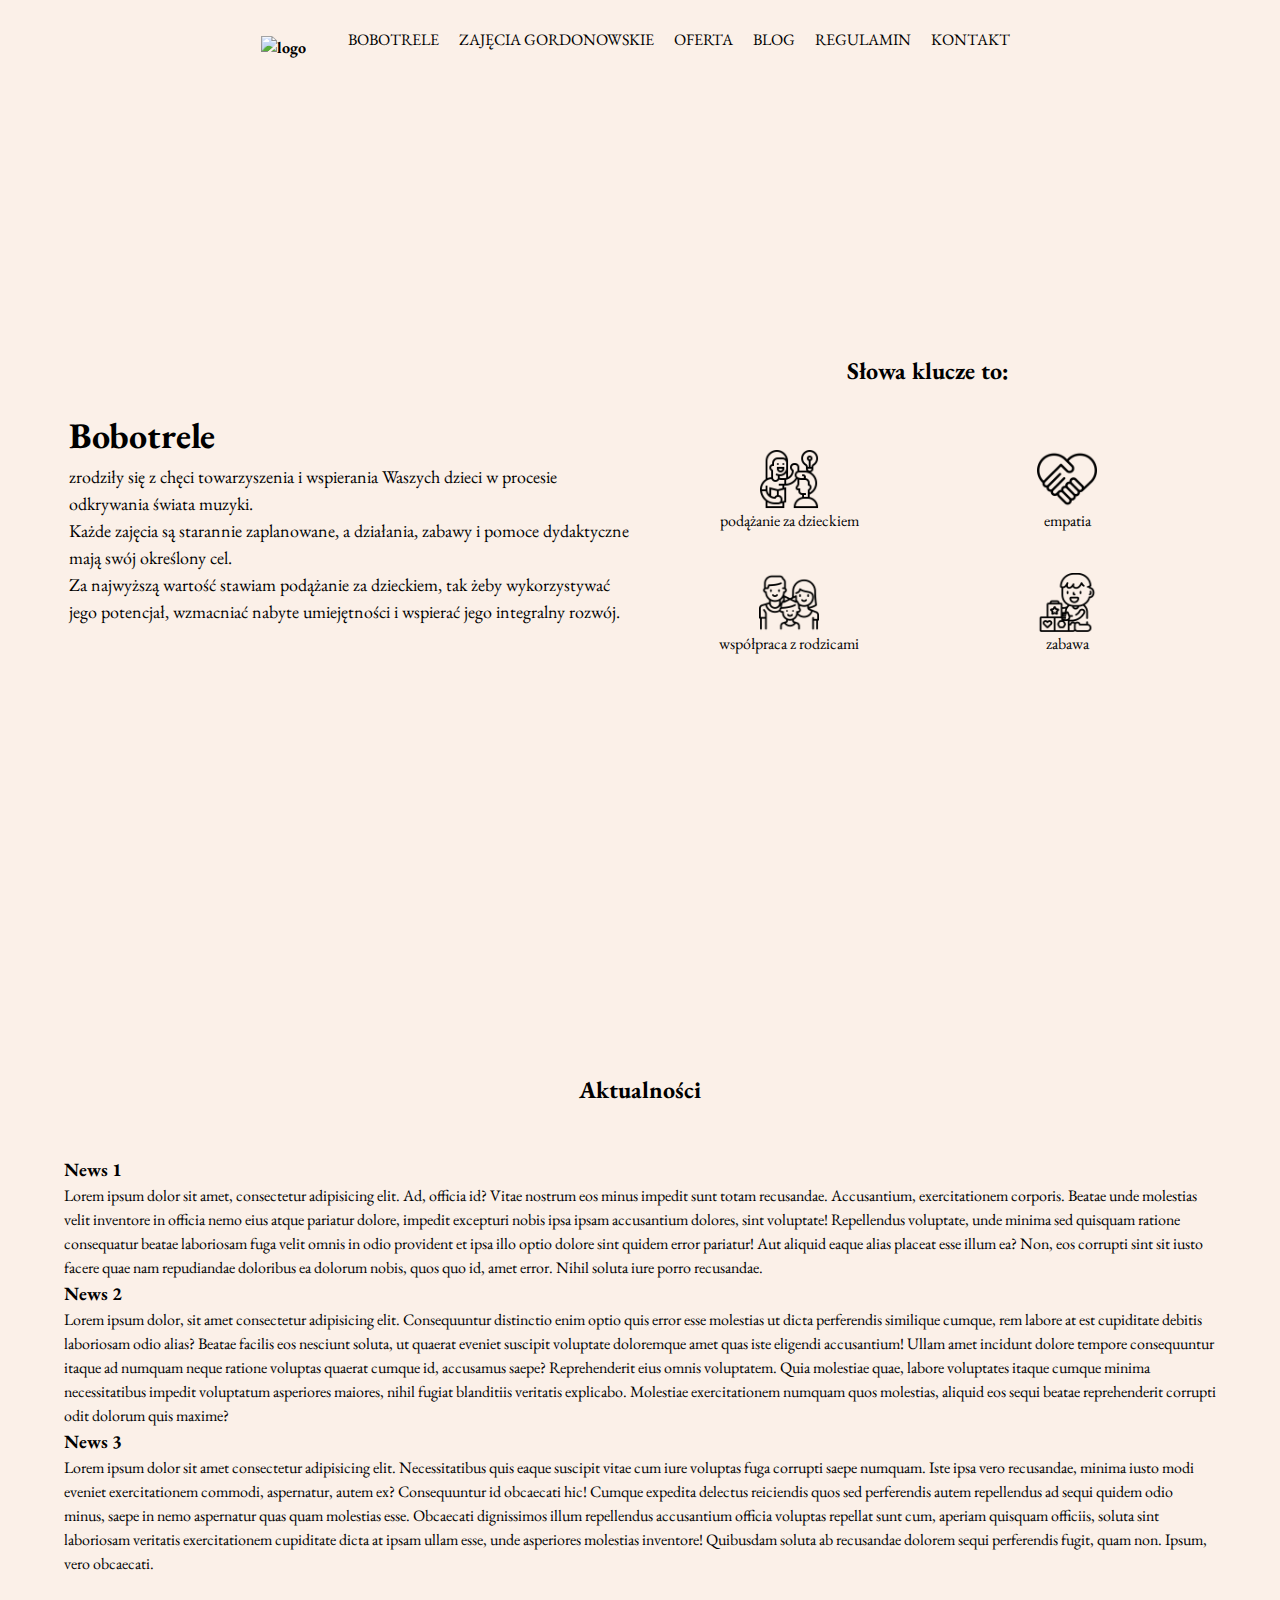
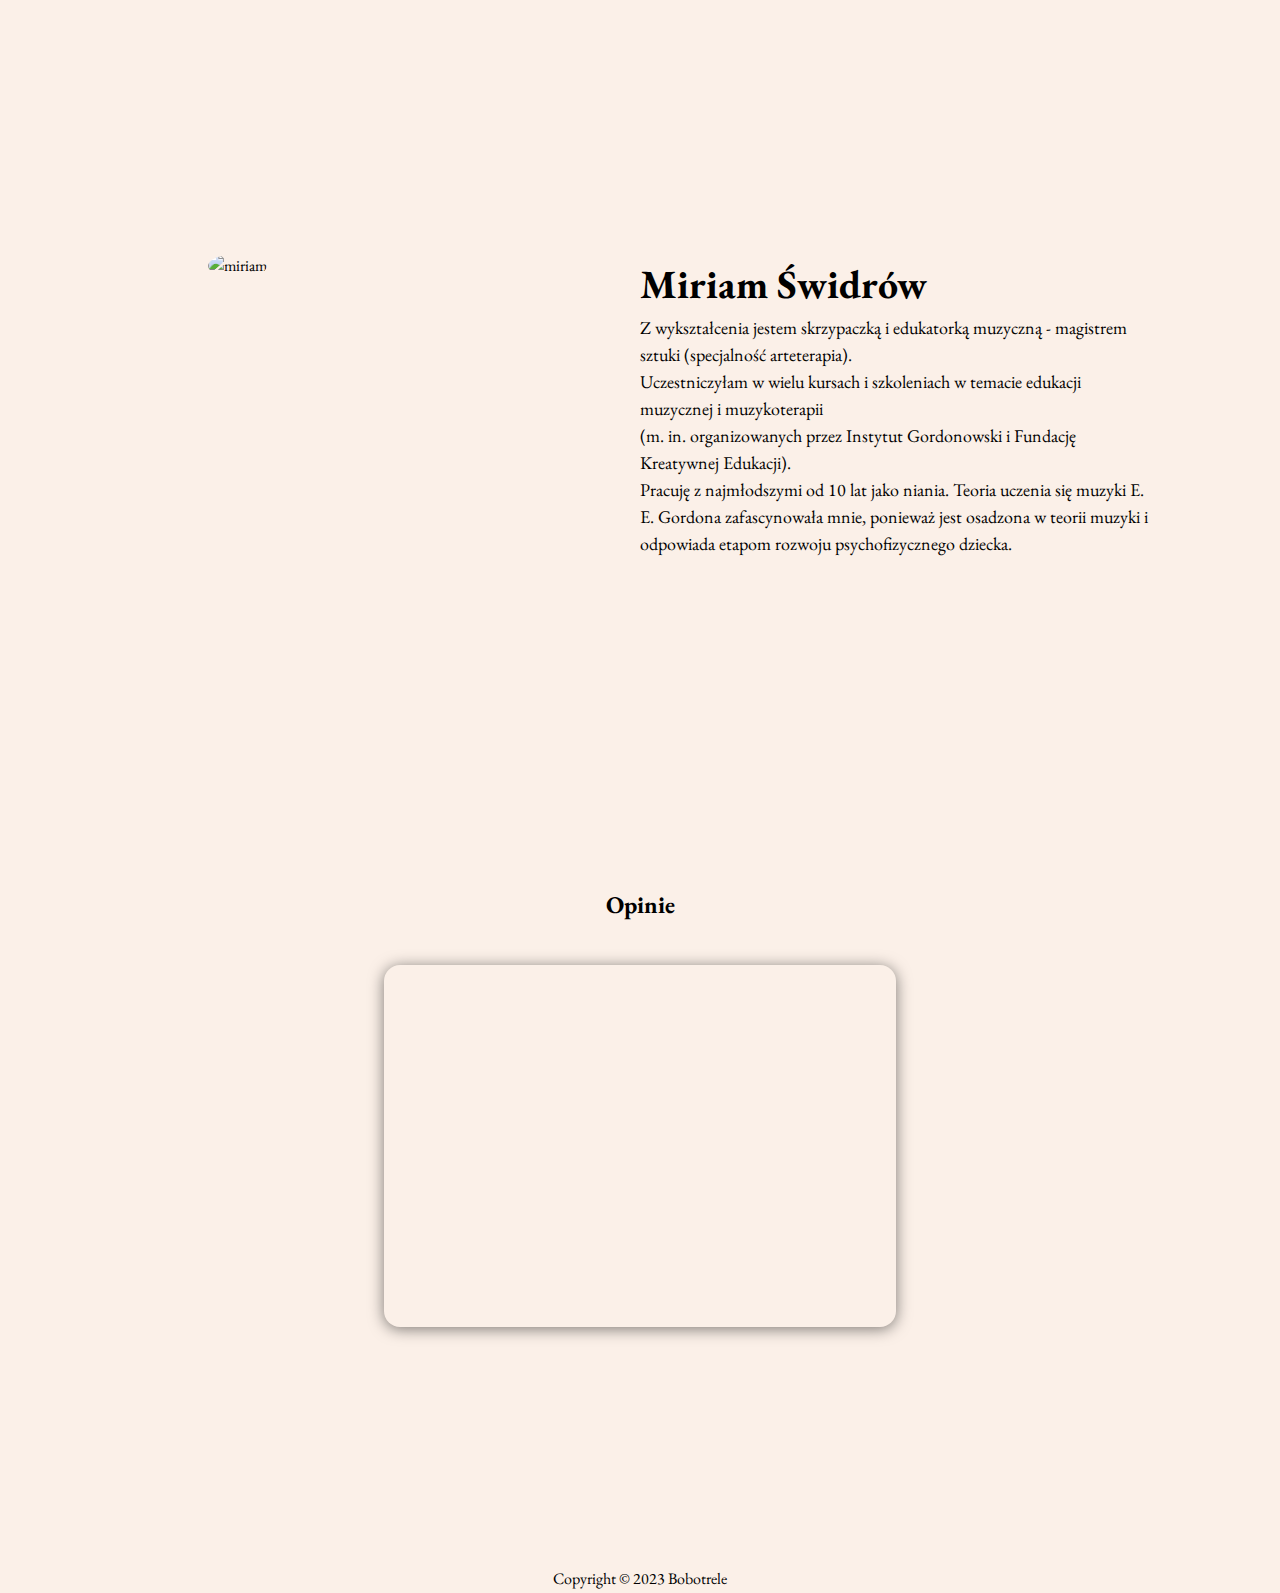
==== index.html @ ce4f6faa "delete logo, add logo in nav" ====
<!DOCTYPE html>
<html lang="pl">
  <head>
    <meta charset="UTF-8" />
    <meta http-equiv="X-UA-Compatible" content="IE=edge" />
    <meta name="viewport" content="width=device-width, initial-scale=1.0" />
    <title>Bobotrele</title>
    <link rel="stylesheet" href="./src/styles/style.css" />
    <link
      rel="shortcut icon"
      href="./src/images/logo-insta.png"
      type="image/x-icon"
    />

    <script src="https://kit.fontawesome.com/e049507d17.js" crossorigin="anonymous"></script>
  </head>
  <body>
    </div>
    <!-- header and nav -->
    <section class="header" id="header">
      <nav>
        <div class="nav-container">
          <div class="logo">
            <img src="./src/images/Zasób-3-1svg.svg" alt="logo">
          </div>
          <div class="nav-toggle">
            <button id="menu-toggle">
              <img src="./src/images/list.svg" />
            </button>
            <button id="menu-close"><img src="./src/images/x-lg.svg" /></button>
          </div>
          <ul class="nav-menu">
            <li><button id="bobotrele-btn">Bobotrele</button></li>
            <li><button id="lesson-btn">Zajęcia Gordonowskie</button></li>
            <li><button id="offer-btn">Oferta</button></li>
            <li><button id="blog-btn">Blog</button></li>
            <li><button id="regulation-btn"><a href="./src/Bobotrele-Regulamin.pdf" target="_blank">Regulamin</a></button></li>
            <li><button id="contact-btn">Kontakt</button></li>
          </ul>
        </div>
      </nav>
    </section>


      <!-- Main & text -->
      <section class="main-container" id="main"> 
        <div class="text-container">
          <h1>Bobotrele</h1>
          <p>
            zrodziły się z chęci towarzyszenia i wspierania
            Waszych dzieci w procesie odkrywania świata muzyki.
          </p>
          <p>
            Każde zajęcia są starannie zaplanowane, a działania, zabawy i pomoce
            dydaktyczne mają swój określony cel.
          </p>
          <p>
            Za najwyższą wartość stawiam podążanie za dzieckiem, tak żeby
            wykorzystywać jego potencjał, wzmacniać nabyte umiejętności i wspierać
            jego integralny rozwój.
          </p>
        </div>
        <div class="key-container">
          <h2>Słowa klucze to:</h2>
          
          <div class="key-wrapper">
            <div class="wrap-1">
              <img src="./src/icons/sharing.png" alt="">
              <span>
                podążanie za dzieckiem
              </span>
            </div>
            <div class="wrap-2">
              <img src="./src/icons/helping.png" alt="">
              <span>
                empatia
              </span>
            </div>
            <div class="wrap-3">
              <img src="./src/icons/family.png" alt="">
              <span>
                współpraca z rodzicami
              </span>
            </div>
            <div class="wrap-4">
              <img src="./src/icons/playtime.png" alt="">
              <span>
                zabawa
              </span>
            </div>
          </div>
          
        </div>
      </section>
      <!-- News -->
      <section class="news" id="news">
        <h2>Aktualności</h2>
        <div class="news-container">
          <div class="news-1">
            <h3>News 1</h3>
            <p>Lorem ipsum dolor sit amet, consectetur adipisicing elit. Ad, officia id? Vitae nostrum eos minus impedit sunt totam recusandae. Accusantium, exercitationem corporis. Beatae unde molestias velit inventore in officia nemo eius atque pariatur dolore, impedit excepturi nobis ipsa ipsam accusantium dolores, sint voluptate! Repellendus voluptate, unde minima sed quisquam ratione consequatur beatae laboriosam fuga velit omnis in odio provident et ipsa illo optio dolore sint quidem error pariatur! Aut aliquid eaque alias placeat esse illum ea? Non, eos corrupti sint sit iusto facere quae nam repudiandae doloribus ea dolorum nobis, quos quo id, amet error. Nihil soluta iure porro recusandae.</p>
          </div>
          <div class="news-2">
            <h3>News 2</h3>
            <p>Lorem ipsum dolor, sit amet consectetur adipisicing elit. Consequuntur distinctio enim optio quis error esse molestias ut dicta perferendis similique cumque, rem labore at est cupiditate debitis laboriosam odio alias? Beatae facilis eos nesciunt soluta, ut quaerat eveniet suscipit voluptate doloremque amet quas iste eligendi accusantium! Ullam amet incidunt dolore tempore consequuntur itaque ad numquam neque ratione voluptas quaerat cumque id, accusamus saepe? Reprehenderit eius omnis voluptatem. Quia molestiae quae, labore voluptates itaque cumque minima necessitatibus impedit voluptatum asperiores maiores, nihil fugiat blanditiis veritatis explicabo. Molestiae exercitationem numquam quos molestias, aliquid eos sequi beatae reprehenderit corrupti odit dolorum quis maxime?</p>
          </div>
          <div class="news-3">
            <h3>News 3</h3>
            <p>Lorem ipsum dolor sit amet consectetur adipisicing elit. Necessitatibus quis eaque suscipit vitae cum iure voluptas fuga corrupti saepe numquam. Iste ipsa vero recusandae, minima iusto modi eveniet exercitationem commodi, aspernatur, autem ex? Consequuntur id obcaecati hic! Cumque expedita delectus reiciendis quos sed perferendis autem repellendus ad sequi quidem odio minus, saepe in nemo aspernatur quas quam molestias esse. Obcaecati dignissimos illum repellendus accusantium officia voluptas repellat sunt cum, aperiam quisquam officiis, soluta sint laboriosam veritatis exercitationem cupiditate dicta at ipsam ullam esse, unde asperiores molestias inventore! Quibusdam soluta ab recusandae dolorem sequi perferendis fugit, quam non. Ipsum, vero obcaecati.</p>
          </div>
        </div>
      </section>
      <!-- About -->
      <section class="about" id="about">
        <div class="photo">
          <img src="./src/images/miriam.png" alt="miriam">
        </div>
        <div class="about-container">
          
          <h2>Miriam Świdrów</h2>
          <p>Z wykształcenia jestem skrzypaczką i edukatorką muzyczną - magistrem sztuki (specjalność arteterapia). </p>
          <p>Uczestniczyłam w wielu kursach i szkoleniach w temacie edukacji muzycznej i muzykoterapii <br>(m. in. organizowanych przez Instytut Gordonowski i Fundację Kreatywnej Edukacji). </p>
          <p>Pracuję z najmłodszymi od 10 lat jako niania. Teoria uczenia się muzyki E. E. Gordona zafascynowała mnie, ponieważ jest osadzona w teorii muzyki i odpowiada etapom rozwoju psychofizycznego dziecka.</p>
        </div>
      </section>
      
      
      <!-- Opinions -->
      <section class="opinions" id="opinions">
        <h2>Opinie</h2>
      <div class="card-container" id="opinions-slider">
        <div class="slider">
          <img src="./src/opinions/Yellow and Black Colour Hand Written Quote Facebook Post/1.png" alt="">
          <img src="./src/opinions/Yellow and Black Colour Hand Written Quote Facebook Post/2.png" alt="">
          <img src="./src/opinions/Yellow and Black Colour Hand Written Quote Facebook Post/3.png" alt="">
          <img src="./src/opinions/Yellow and Black Colour Hand Written Quote Facebook Post/4.png" alt="">
        </div>
      </div>
    </section>
    
    
    
    <!-- Social media -->
    <section class="social-media" id="social">
      <div class="media-container">
        <a href="https://www.facebook.com/profile.php?id=100074597705457" class="fa-brands fa-facebook" target="_blank"></a>
        <a href="https://www.instagram.com/bobotrele/" class="fa-brands fa-instagram" target="_blank"></a>
        <a href="https://open.spotify.com/user/31nitg45m63gkrymou5wraxvwdjq"class="fa-brands fa-spotify" target="_blank"></a>
      </div>
    </section>
    
    

   

    <!-- Lessons -->
    
    <section class="lessons" id="lesson">
      <div class="gordon">
        <div class="gordon-img">
          <img src="./src/images/gordon-img.jpeg" alt="gordon-img">
        </div>
        <div class="gordon-text">
          <h2>Zajęcia Gordonowskie</h2>
          <br>
          <p>Głównym celem zajęć umuzykalniających gordonowskich jest rozwój muzyczny dzieci. Zajęcia prowadzę według teorii uczenia się muzyki E. E. Gordona. 
          </p>
          <p>
          Na gordonkach używamy tylko jednego instrumentu - naszego ciała. 
          Śpiewamy piosenki w różnych skalach muzycznych i rytmizujemy w różnych metrach rytmicznych. Głównym celem zajęć jest zanurzenie dziecka w różnorodnej muzyce. Praca na gordonkach nie jest nastawiona na efekt, ale na proces.
        </p> 
          <p>    
          Co ważne: nie używamy żadnych instrumentów ani nagrań. 
          </p>
          <p>  
          Dzięki temu zajęcia są przyjazne również dla dzieci wrażliwszych sensorycznie.</p>
          
        </div>
      </div>
    </section>

    <!-- Blog -->
    <section class="blog" id="blog">
      <div class="blog-text">
        <h2>Blog</h2>
      </div>
    </section>
    
    <!-- Offer -->
    <section class="offer" id="offer">
      <div class="offer-wrap">

        <div class="offer-text">
          <h2>Oferta</h2>
        </div>  
        
        <div class="offer-lists">
          <div class="offer-card offer-1">
            <img src="./src/images/offer-1.jpeg" alt="offer-1">
            <div class="card">
              <p>Zajęcia Gordonowskie</p>
            </div>
            </div>
          <div class="offer-card offer-2 flip-card">
            <div class="flip-card-inner">
              <div class="flip-card-front">
                <img src="./src/images/offer-2.jpeg" alt="offer-2">
                <div class="card">
                  <p>Muzykoterapia</p>
                </div>
              </div>
              <div class="flip-card-back">
                <p>Muzykoterapia to zajęcia muzyczne, których celem jest regulacja emocji uczestników. Na zajęciach celem nie jest nauczenie się konkretnych piosenek czy umiejętności gry na instrumencie, ale poznanie własnych emocji, wzrost świadomości ciała oraz zbudowanie wiary w swoje umiejętności. To wszystko w formie zabaw muzycznych.</p>
              </div>
            </div>
          </div>
           <div class="offer-card offer-3">
            <img src="./src/images/offer-6.jpeg" alt="offer-3">
            <div class="card">
              <p>Mamo, daj sobie relaks!</p>
            </div>
          </div>
          <div class="offer-card offer-4">
            <img src="./src/images/offer-4.jpeg" alt="offer-4">
            <div class="card">
              <p>Sensosztuka</p>
            </div>
          </div>
          <div class="offer-card offer-5">
            <img src="./src/images/offer-5.jpeg" alt="offer-5">
            <div class="card">
              <p>Urodzinowe warsztaty artystyczne dla najnajów</p>
            </div>
          </div>
          <div class="offer-card offer-6">
            <img src="./src/images/offer-7.jpeg" alt="offer-6">
            <div class="card">
              <p>Zajęcia gordonowskie w Twoim żłobku/przedszkolu</p>
            </div>
          </div> 
        </div>
      </div>
    </section>
   
    <!-- Contact -->
    <section class="contact" id="contact">
      <div class="contact-img">
        <img src="./src/images/contact-img.jpeg" alt="contact-img">
      </div>
      <div class="contact-text">
        <h2>BOBOTRELE</h2>
        <h3>Miriam Świdrów </h3>
        <p><a href="mailto:bobotrele@gmail.com">bobotrele@gmail.com</a></p>
        <p>tel: +48 883 568 190</p>
        <p>NIP: 852-269-18-00</p>
        <div class="social-contact">
          <a href="https://www.facebook.com/profile.php?id=100074597705457" class="fa-brands fa-facebook" target="_blank"></a>
          <a href="https://www.instagram.com/bobotrele/" class="fa-brands fa-instagram" target="_blank"></a>
          <a href="https://open.spotify.com/user/31nitg45m63gkrymou5wraxvwdjq"class="fa-brands fa-spotify" target="_blank"></a>
        </div>
        </div>
    </section>
    



    <!-- Footer -->
      <footer class="footer" id="footer">
        <p>Copyright &copy; 2023 Bobotrele</p>
        <!-- <p>Made by <a href="#">Łukasz Szymański</a></p> -->
      </footer>
      <script src="./src/script/script.js"></script>
    </body>
</html>
---- src/styles/style.css ----
@import url("https://fonts.googleapis.com/css2?family=EB+Garamond&display=swap");
* {
  margin: 0;
  padding: 0;
  box-sizing: border-box;
  line-height: 1.5;
  font-family: "EB Garamond", serif;
}

body {
  display: flex;
  flex-direction: column;
  background-color: rgb(251, 240, 232);
}

/* header */
.header {
  display: flex;
  justify-content: center;
  align-items: center;
}

/* nav menu */
.nav-container {
  height: 5rem;
  display: flex;
  align-items: center;
  padding: 10px;
  font-weight: bold;
}

/* hamburger logo */
.nav-toggle img {
  width: 5rem;
}

/* logo in nav */
.logo img {
  width: 5rem;
  margin: 1rem 2rem 0 0;
}

.nav-menu {
  list-style: none;
  display: flex;
  margin: 0;
  padding: 0;
}

.nav-menu button {
  font-size: 16px;
  background-color: rgba(0, 0, 0, 0);
  cursor: pointer;
  border: none;
  text-decoration: none;
  color: black;
  text-transform: uppercase;
}

.nav-menu li {
  margin: 0 10px;
}

#regulation-btn a {
  text-decoration: none;
  color: black;
}

.nav-toggle button {
  display: none;
  scale: 0.5;
  background-color: transparent;
  border: none;
  cursor: pointer;
}

#menu-close {
  display: none;
  scale: 0.5;
}

/* main */

.main-container {
  width: 90%;
  height: 90vh;
  margin: 2rem auto;
  display: flex;
  justify-content: center;
  align-items: center;
  flex-wrap: wrap;
}
.main-container div {
  flex-basis: calc(50% - 10px);
  margin: 5px;
}

.logo-container img {
  width: 50%;
  border-radius: 15px;
  margin-left: 10rem;
}

.text-container {
  width: 50%;
  font-size: 18px;
  margin: 10px auto;
}

.key-container {
  flex-basis: calc(100% - 10px);
  display: flex;
  align-items: center;
  justify-content: center;
  flex-direction: column;
}

.key-container h2 {
  margin-bottom: 35px;
}

.key-wrapper {
  display: flex;
  flex-wrap: wrap;
  text-align: center;
}
.key-wrapper img {
  width: 25%;
  margin: auto;
}

.key-wrapper div {
  display: flex;
  flex-direction: column;
  padding: 15px;
}

/* News */

.news {
  display: flex;
  justify-content: center;
  align-items: center;
  flex-direction: column;
  width: 90%;
  height: 80vh;
  margin: 10px auto;
}

.news-container {
  margin-top: 5rem;
}

/* About  */

.about {
  display: flex;
  justify-content: center;
  flex-direction: row;
  width: 80%;
  height: 50%;
  margin: 10rem auto;
}

.photo {
  width: 50%;
  height: 50%;
  padding-left: 20rem;
}
.photo img {
  width: 15rem;
  height: 15rem;
  object-fit: cover;
  border-radius: 50%;
}
.about-container {
  width: 50%;
}
.about-container h2 {
  font-size: 40px;
}

.about-container p {
  font-size: 18px;
}

/* Opinions  */

.opinions {
  width: 100vw;
  height: 50vh;
  margin: 10rem auto;
  display: flex;
  flex-direction: column;
  align-items: center;
}
.opinions h2 {
  margin: 10px auto;
}

.card-container img {
  width: 100%;
}

.card-container {
  margin-top: 2rem;
  display: flex;
  align-items: center;
  overflow: hidden;
  border-radius: 1em;
  width: 40%;
  height: 25rem;
  box-shadow: 0px 2px 15px 0px rgba(0, 0, 0, 0.5);
}

.slider {
  display: flex;
  transition: transform 1000ms ease-in-out;
}

/* Social media */

.social-media {
  display: flex;
  align-items: center;
  justify-content: center;
  width: 80%;
  height: 100%;
  margin: 10px auto;
}

.media-container a {
  font-size: 40px;
  text-decoration: none;
  margin: 0px 15px 15px 15px;
}

.fa-facebook {
  color: #1877f2;
}

.fa-instagram {
  color: #c32aa3;
}

.fa-spotify {
  filter: invert(1);
}

/* footer */

footer {
  display: flex;
  justify-content: center;
  align-items: center;
  margin-bottom: 2px;
}

/* Nav link */
/* lessons */
.lessons {
  width: 90%;
  min-height: 80vh;
  margin: 10px auto;
  margin-bottom: 5rem;
}

.gordon {
  display: flex;
  flex-direction: row;
  justify-content: center;
  align-items: center;
  justify-content: space-between;
}

.gordon-img img {
  width: 40%;
  box-shadow: 0px 2px 15px 0px rgba(0, 0, 0, 0.5);
  margin-left: 10rem;
}

.gordon-text {
  width: 100%;
  height: 50%;
  margin-left: -5rem;
}

/* Blog */
.blog {
  width: 90%;
  min-height: 80vh;
  margin: 10px auto;
  margin-bottom: 5rem;
  display: flex;
  justify-content: center;
}
/* Offer */
.offer {
  width: 90%;
  min-height: 80vh;
  margin: 10px auto;
  margin-bottom: 5rem;
  display: flex;
  justify-content: center;
}

.offer-text {
  display: flex;
  justify-content: center;
}
.offer-lists {
  display: flex;
  justify-content: center;
  flex-wrap: wrap;
}

/* Offer cards */
.offer-card img {
  width: 100%;
}

.offer-card {
  width: 250px;
  height: 230px;
  margin: 50px 100px;
  box-shadow: 0 4px 8px 0 rgba(0, 0, 0, 0.2);
  transition: 0.3s;
  text-align: center;
}

.offer-card:hover {
  box-shadow: 0 8px 16px 0 rgba(0, 0, 0, 0.2);
}

.card {
  padding: 2px 16px;
}

/* Flip card experiment */
.flip-card {
  background-color: transparent;
  width: 300px;
  height: 200px;
  box-shadow: 0px 2px 15px 0px rgba(0, 0, 0, 0.5);
  perspective: 1000px;
}

.flip-card-inner {
  position: absolute;
  width: 100%;
  height: 100%;
  text-align: center;
  transition: transform 0.8s;
  transform-style: preserve-3d;
}
.flip-card:hover .flip-card-inner {
  transform: rotateY(180deg);
}

/* Position the front and back side */
.flip-card-front,
.flip-card-back {
  position: absolute;
  width: 100%;
  height: 100%;
  -webkit-backface-visibility: hidden; /* Safari */
  backface-visibility: hidden;
}

/* Style the front side (fallback if image is missing) */

/* Style the back side */
.flip-card-back {
  margin: 10px auto;
  font-size: 13px;
  color: black;
  transform: rotateY(180deg);
}

/* Contact */
.contact {
  display: flex;
  justify-content: center;
  align-items: center;
  width: 90%;
  min-height: 80vh;
  margin: 10px auto;
  margin-bottom: 5rem;
}

.contact-img img {
  width: 40%;
  box-shadow: 0px 2px 15px 0px rgba(0, 0, 0, 0.5);
  margin-left: 25rem;
}

.contact-text {
  margin-bottom: 10rem;
  width: 60%;
  font-size: 20px;
  display: flex;
  flex-direction: column;
}

.social-contact a {
  text-decoration: none;
  font-size: 40px;
  margin: 15px 15px 15px 0px;
}

/* RWD */

@media screen and (max-width: 1440px) {
  .news h2 {
    margin-bottom: -2rem;
  }

  .about img {
    margin-left: -15rem;
  }

  .contact {
    margin-right: 10rem;
  }

  .contact-text {
    margin-top: 2rem;
  }
}

@media screen and (max-width: 1024px) {
  .news h2 {
    margin-bottom: -2rem;
  }

  .about img {
    margin-left: -15rem;
  }

  .contact img {
    margin-left: 15rem;
  }
}

/* Tablet */
@media screen and (max-width: 768px) {
  /* navbar */
  .nav-container {
    min-height: 5rem;
    height: fit-content;
  }

  .nav-toggle {
    position: absolute;
    top: 0;
    right: 0;
  }

  .nav-toggle button {
    display: block;
  }

  .nav-menu {
    display: none;
  }

  .nav-menu.show {
    display: flex;
    flex-direction: column;
    justify-content: space-between;
    align-items: center;
    margin: 10px auto;
  }

  .nav-menu li {
    padding: 0.5rem;
  }

  /* Main */

  .main-container {
    width: 80%;
    height: 80%;
    border-radius: 15px;
    display: flex;
    justify-content: center;
    align-items: center;
    flex-direction: column;
  }

  .text-container {
    font-size: 15px;
    padding: 10px;
  }

  .key-container {
    padding-top: 10rem;
  }
  .logo-container img {
    display: none;
  }

  .text-container {
    width: 100%;
  }

  .text-container span {
    font-weight: bold;
  }

  /* News */

  .news h2 {
    margin-bottom: -2rem;
  }
  /* About */

  .photo {
    display: none;
  }

  .about-container {
    width: auto;
  }
  .about-container h2 {
    font-size: 35px;
  }

  .about-container p {
    font-size: 15px;
  }

  /* opinions */
  .opinions h2,
  .card-container {
    display: none;
  }

  /* lessons */
  .gordon-img {
    display: none;
  }

  .gordon-text {
    width: auto;
    margin: auto;
  }

  /* contact */
  .contact-img {
    display: none;
  }

  .contact-text {
    width: auto;
    margin: auto;
  }
}

/* Mobile L */
@media screen and (max-width: 425px) {
  .news {
    width: auto;
    margin: 20rem auto;
  }
  .news h2 {
    margin-bottom: 2rem;
    padding: 10px;
  }

  .about-container {
    width: auto;
  }
}

/* Mobile M */
@media screen and (max-width: 395px) {
  .news {
    width: auto;
    margin: 20rem auto;
    padding: 5px;
  }
  .news h2 {
    margin-bottom: 2rem;
  }

  .about-container {
    width: auto;
  }
}

/* Mobile S */
@media screen and (max-width: 320px) {
  .nav-menu.show {
    display: flex;
    flex-direction: column;
    justify-content: space-between;
    align-items: center;
    margin: 3rem auto;
  }

  .main-container {
    width: auto;
    height: fit-content;
    margin: auto;
  }
  .news {
    width: auto;
    margin: 20rem auto;
    padding: 5px;
  }

  .news h2 {
    margin-bottom: 2rem;
  }

  .about-container {
    width: auto;
    font-size: 5px;
  }

  .opinions h2,
  .card-container {
    display: none;
  }
}
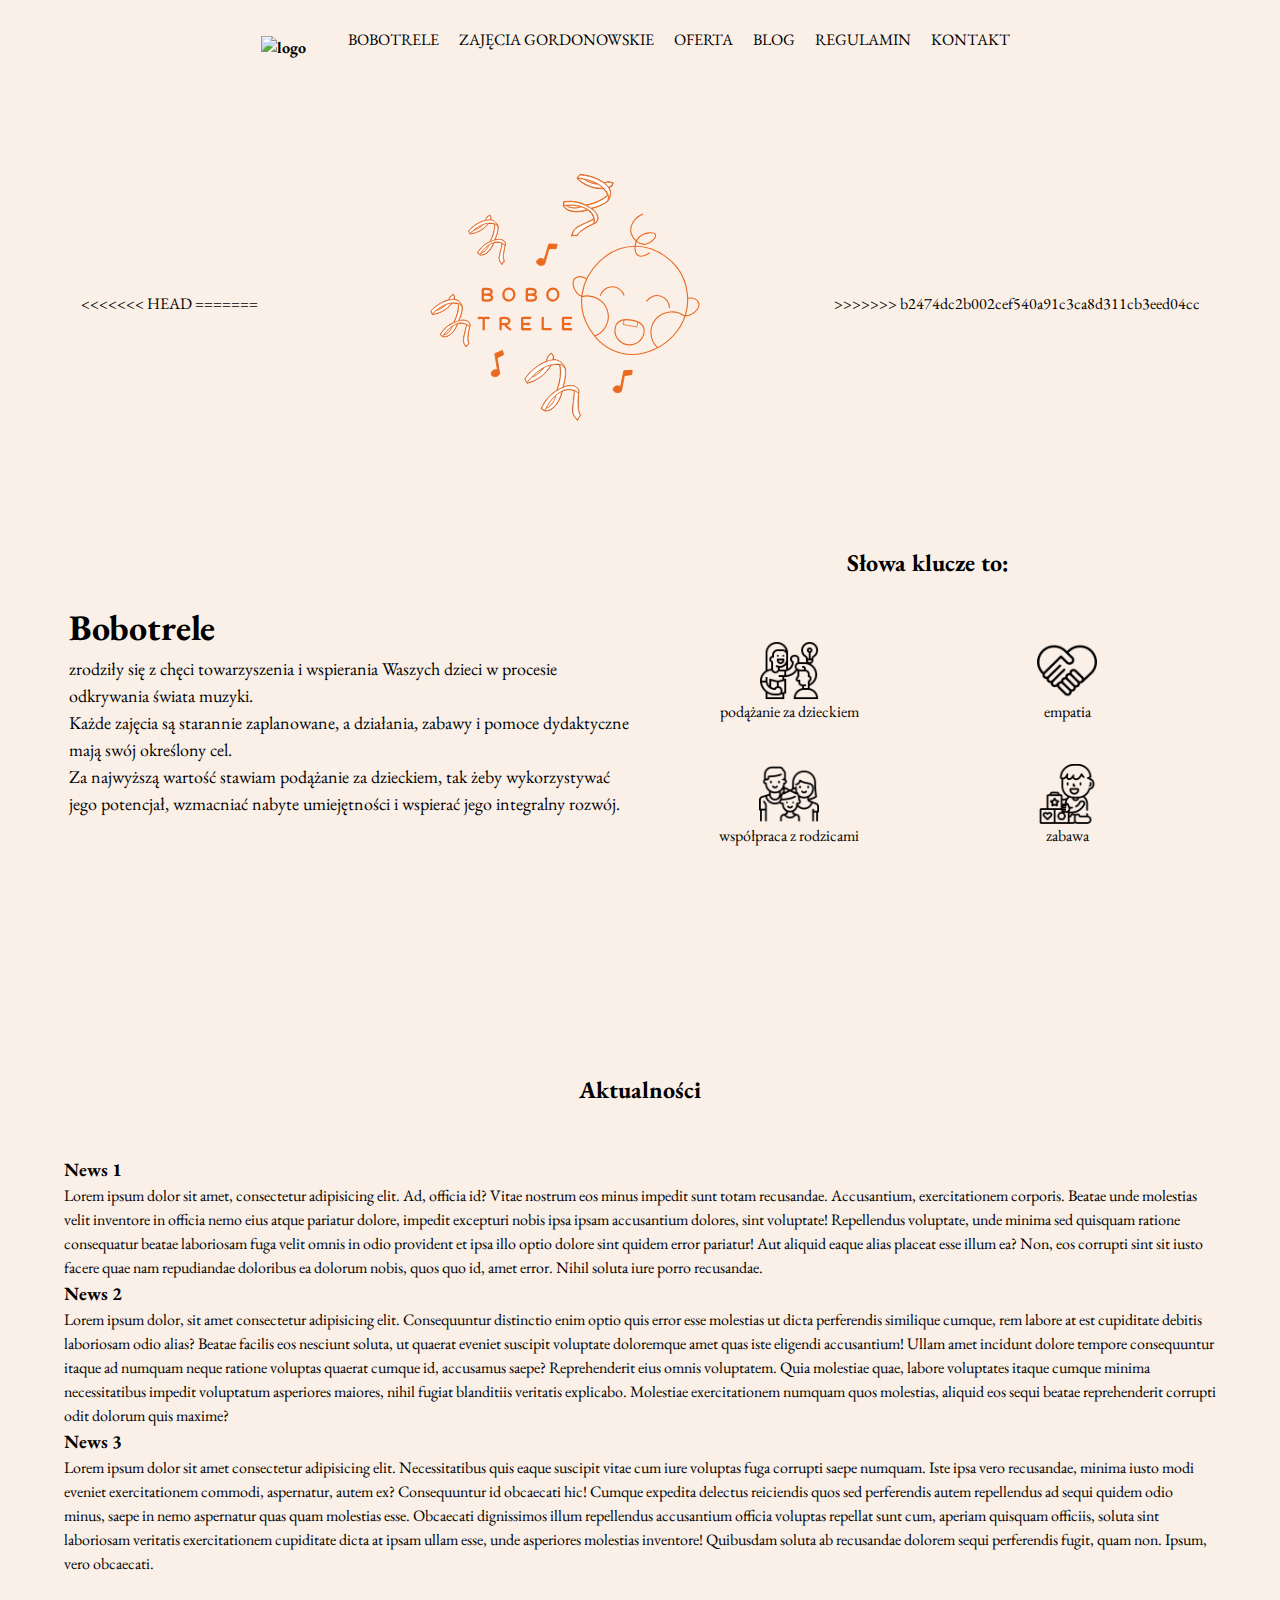
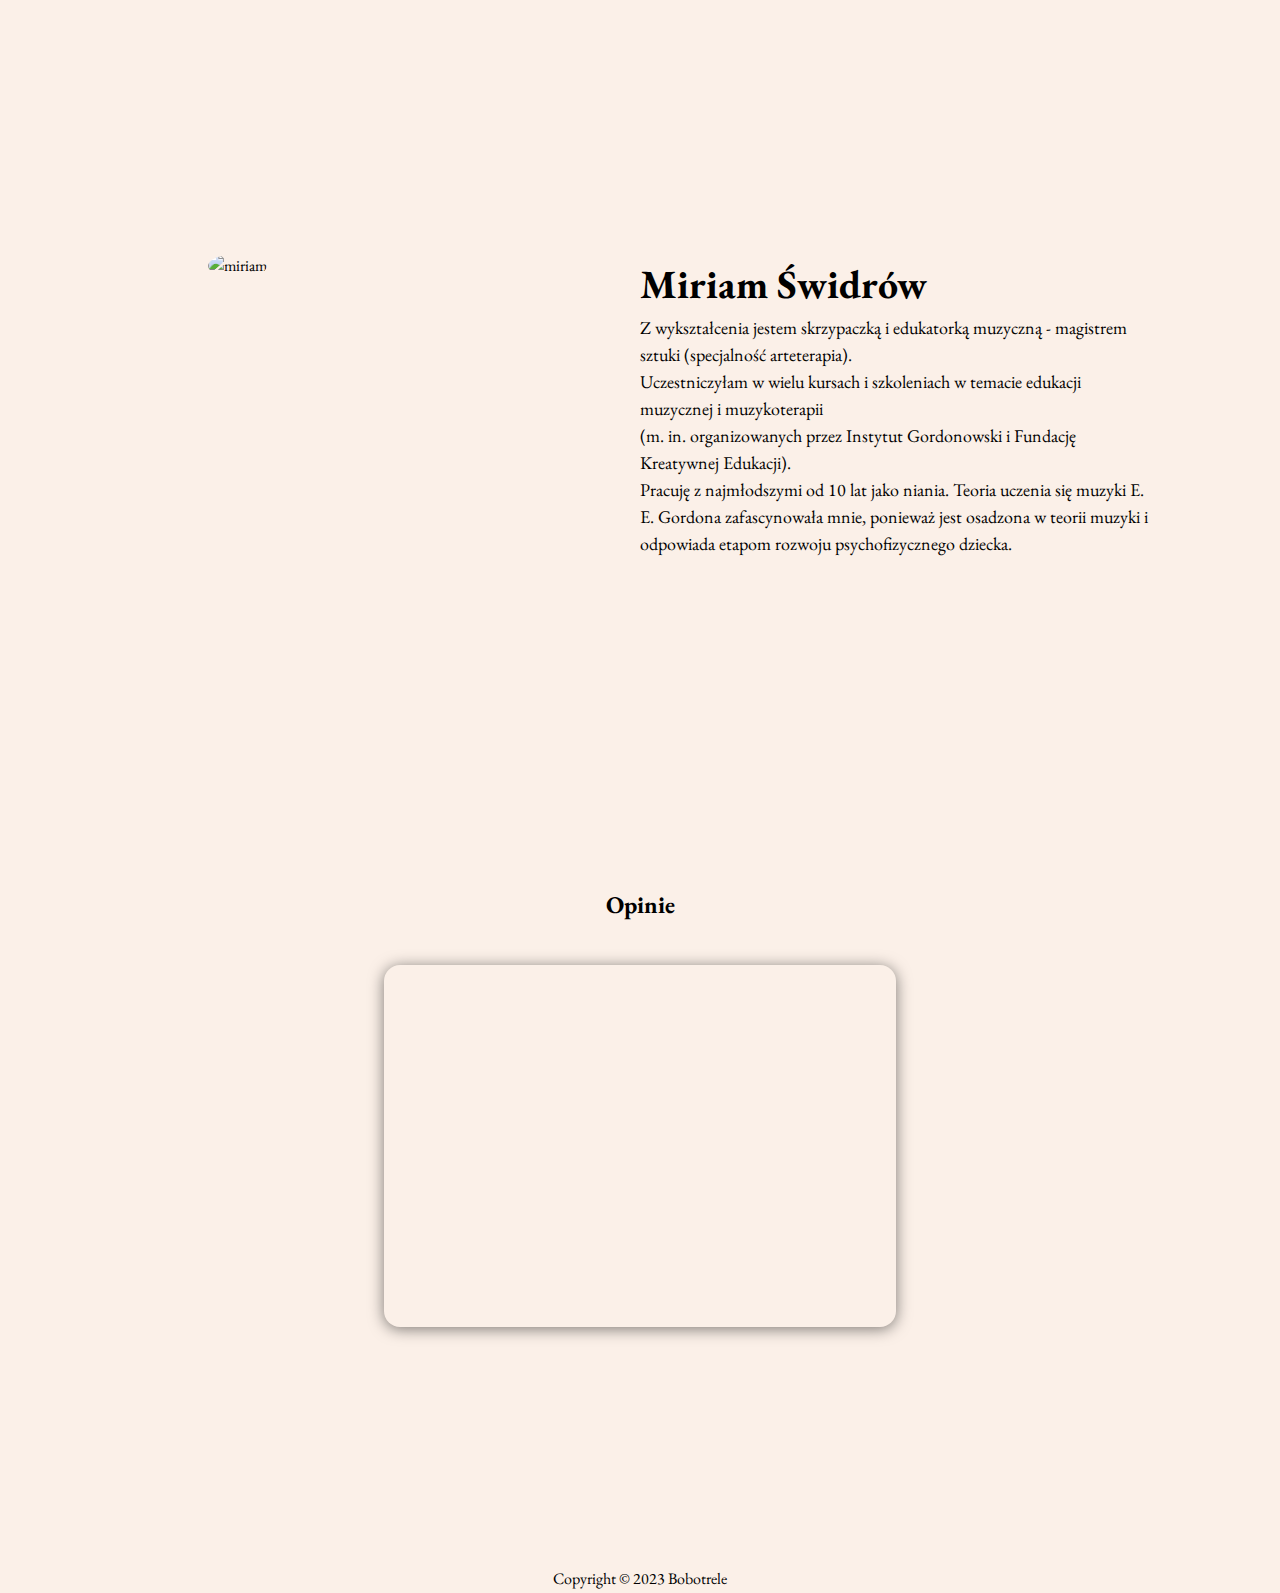
==== commit efd1df16: "fix merge" ====
--- a/index.html
+++ b/index.html
@@ -44,6 +44,12 @@
 
       <!-- Main & text -->
       <section class="main-container" id="main"> 
+<<<<<<< HEAD
+=======
+        <div class="logo-container">
+          <img src="./src/images/logo-bg.svg" alt="logo">
+        </div>
+>>>>>>> b2474dc2b002cef540a91c3ca8d311cb3eed04cc
         <div class="text-container">
           <h1>Bobotrele</h1>
           <p>
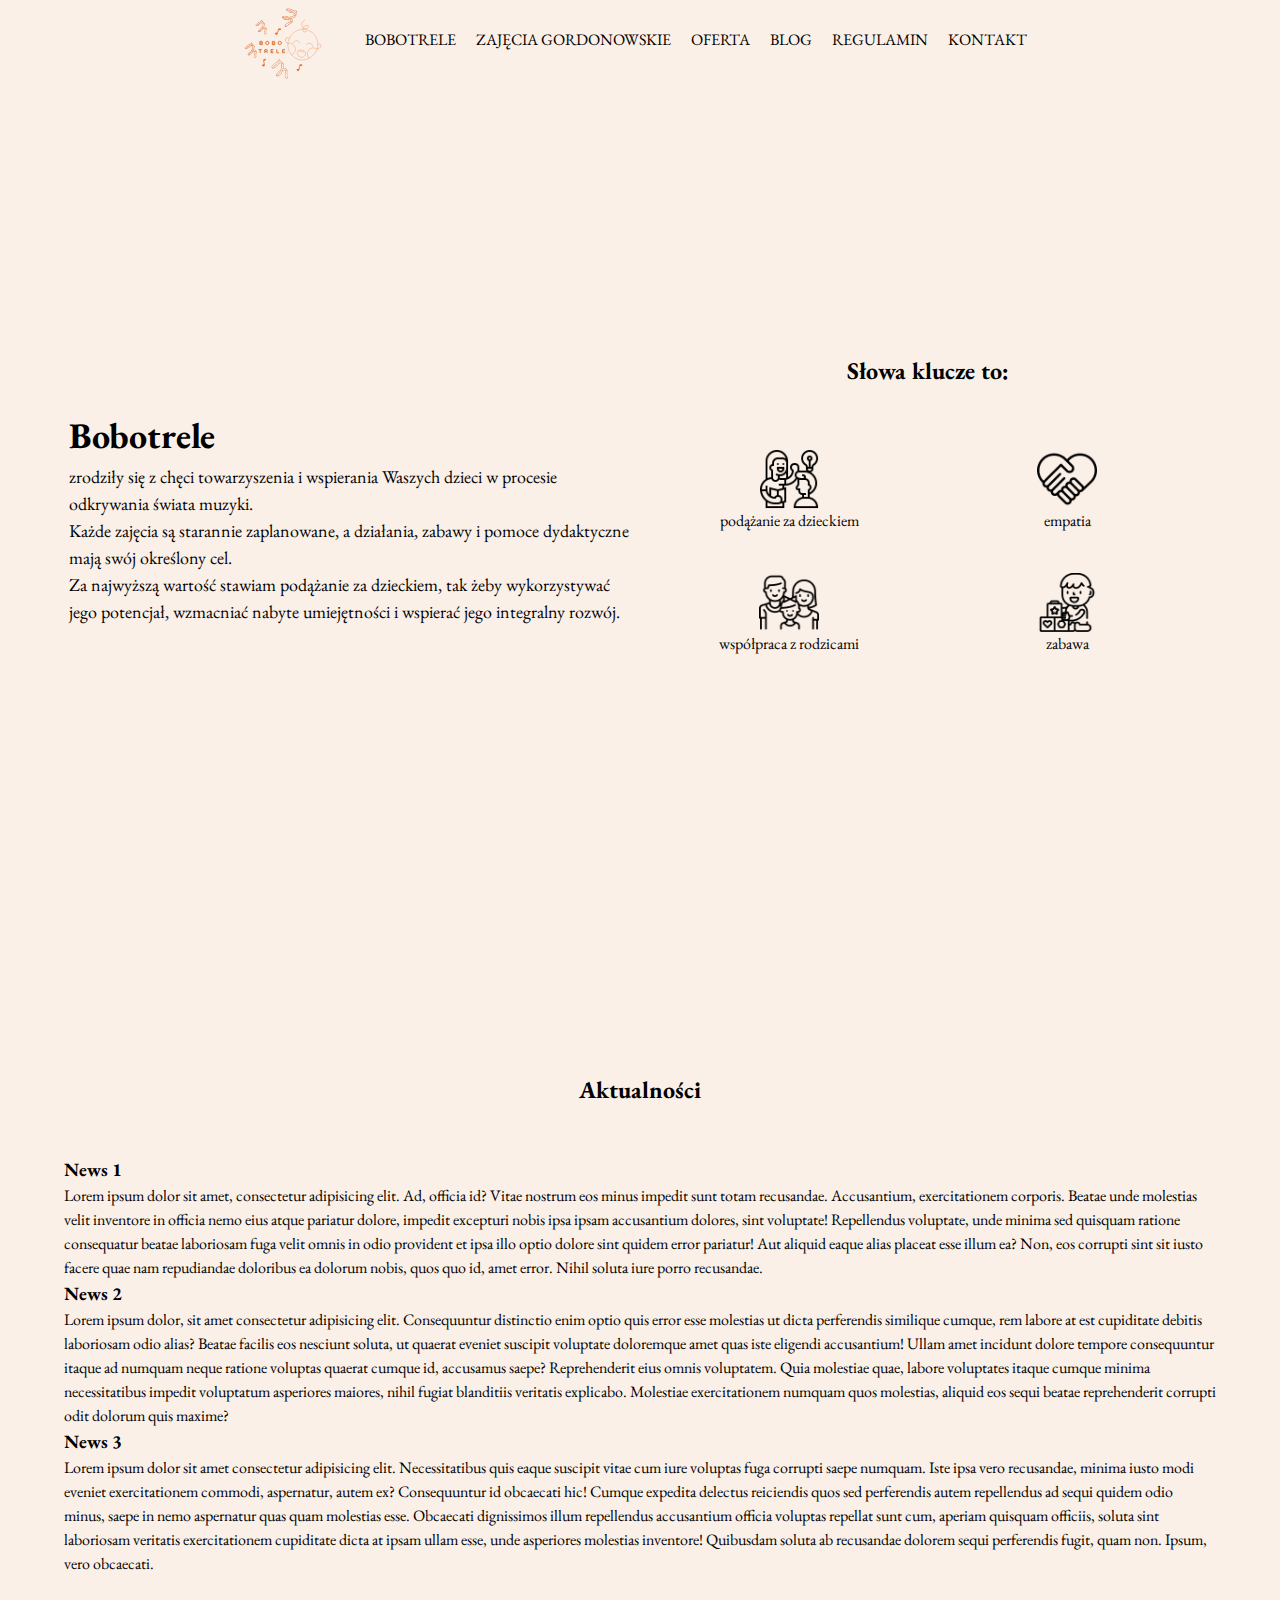
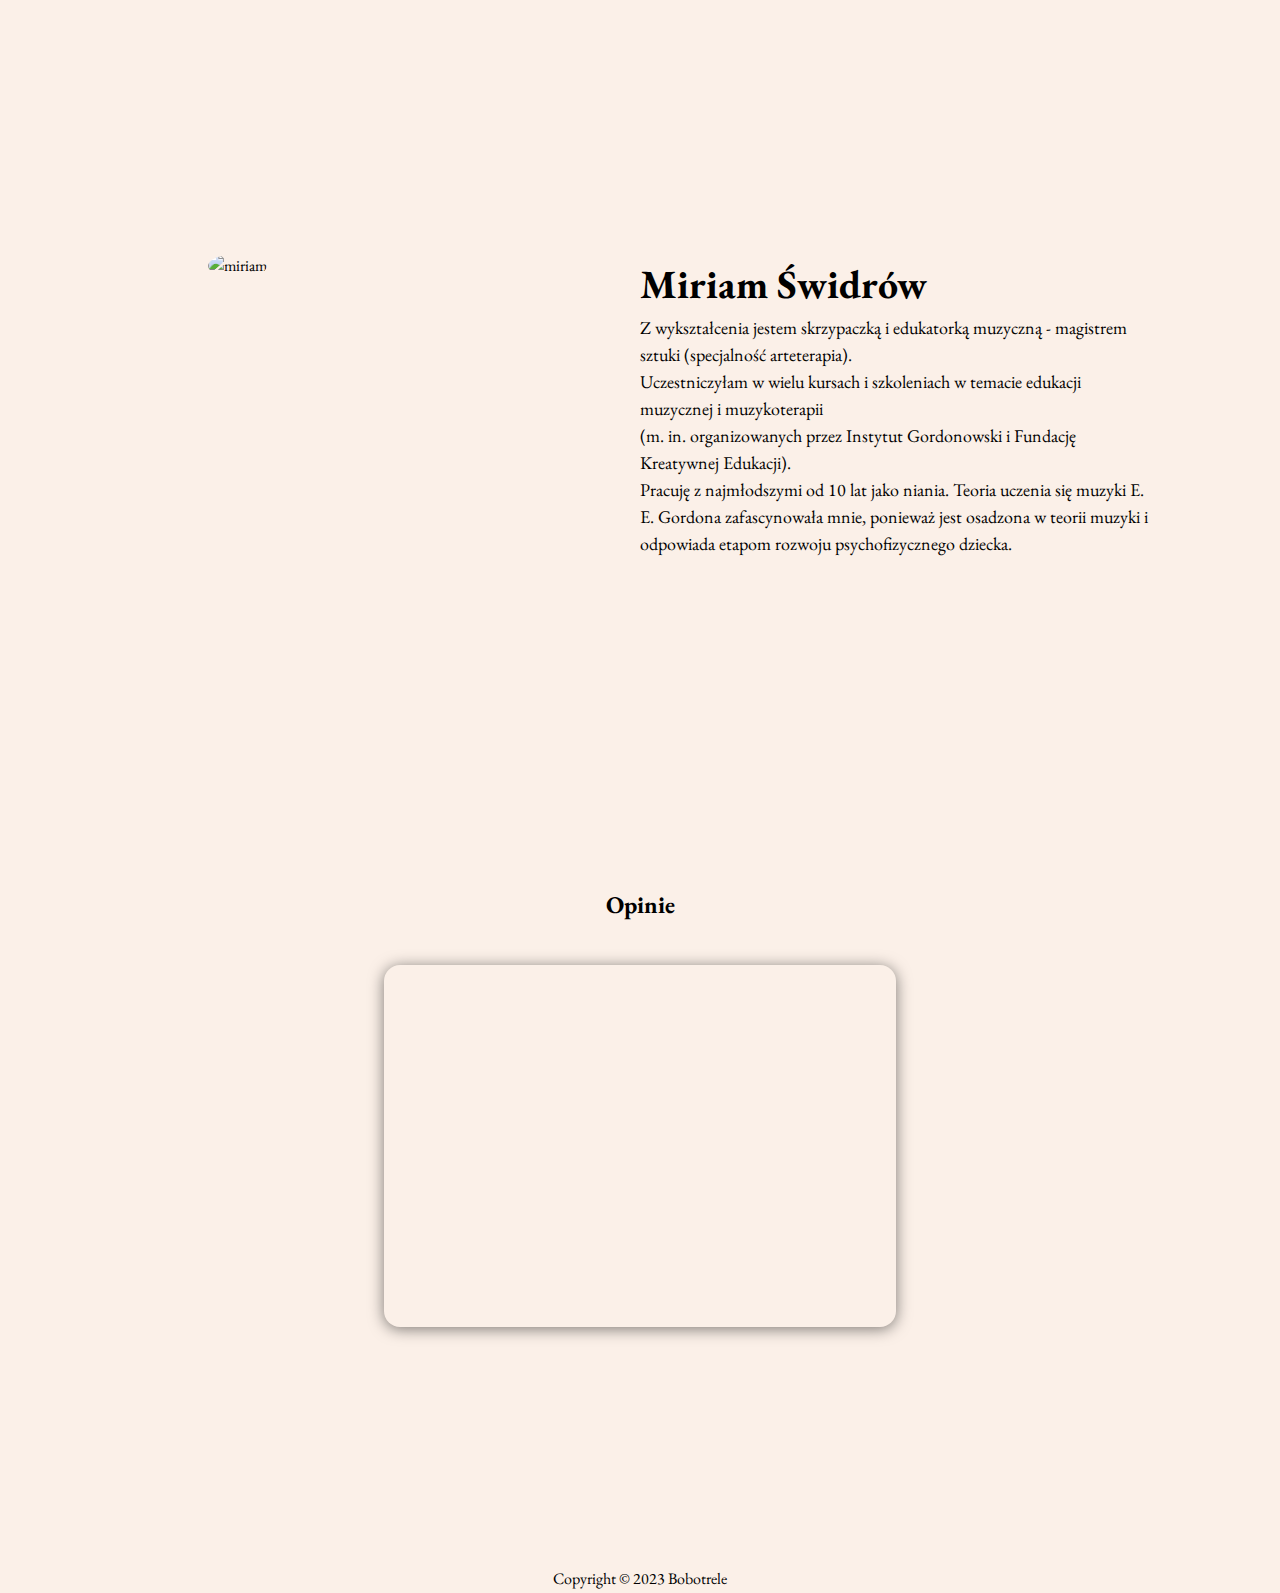
==== commit d9e00da4: "change logo" ====
--- a/index.html
+++ b/index.html
@@ -21,7 +21,7 @@
       <nav>
         <div class="nav-container">
           <div class="logo">
-            <img src="./src/images/Zasób-3-1svg.svg" alt="logo">
+            <img src="./src/images/logo-bg.svg" alt="logo">
           </div>
           <div class="nav-toggle">
             <button id="menu-toggle">
@@ -44,12 +44,6 @@
 
       <!-- Main & text -->
       <section class="main-container" id="main"> 
-<<<<<<< HEAD
-=======
-        <div class="logo-container">
-          <img src="./src/images/logo-bg.svg" alt="logo">
-        </div>
->>>>>>> b2474dc2b002cef540a91c3ca8d311cb3eed04cc
         <div class="text-container">
           <h1>Bobotrele</h1>
           <p>
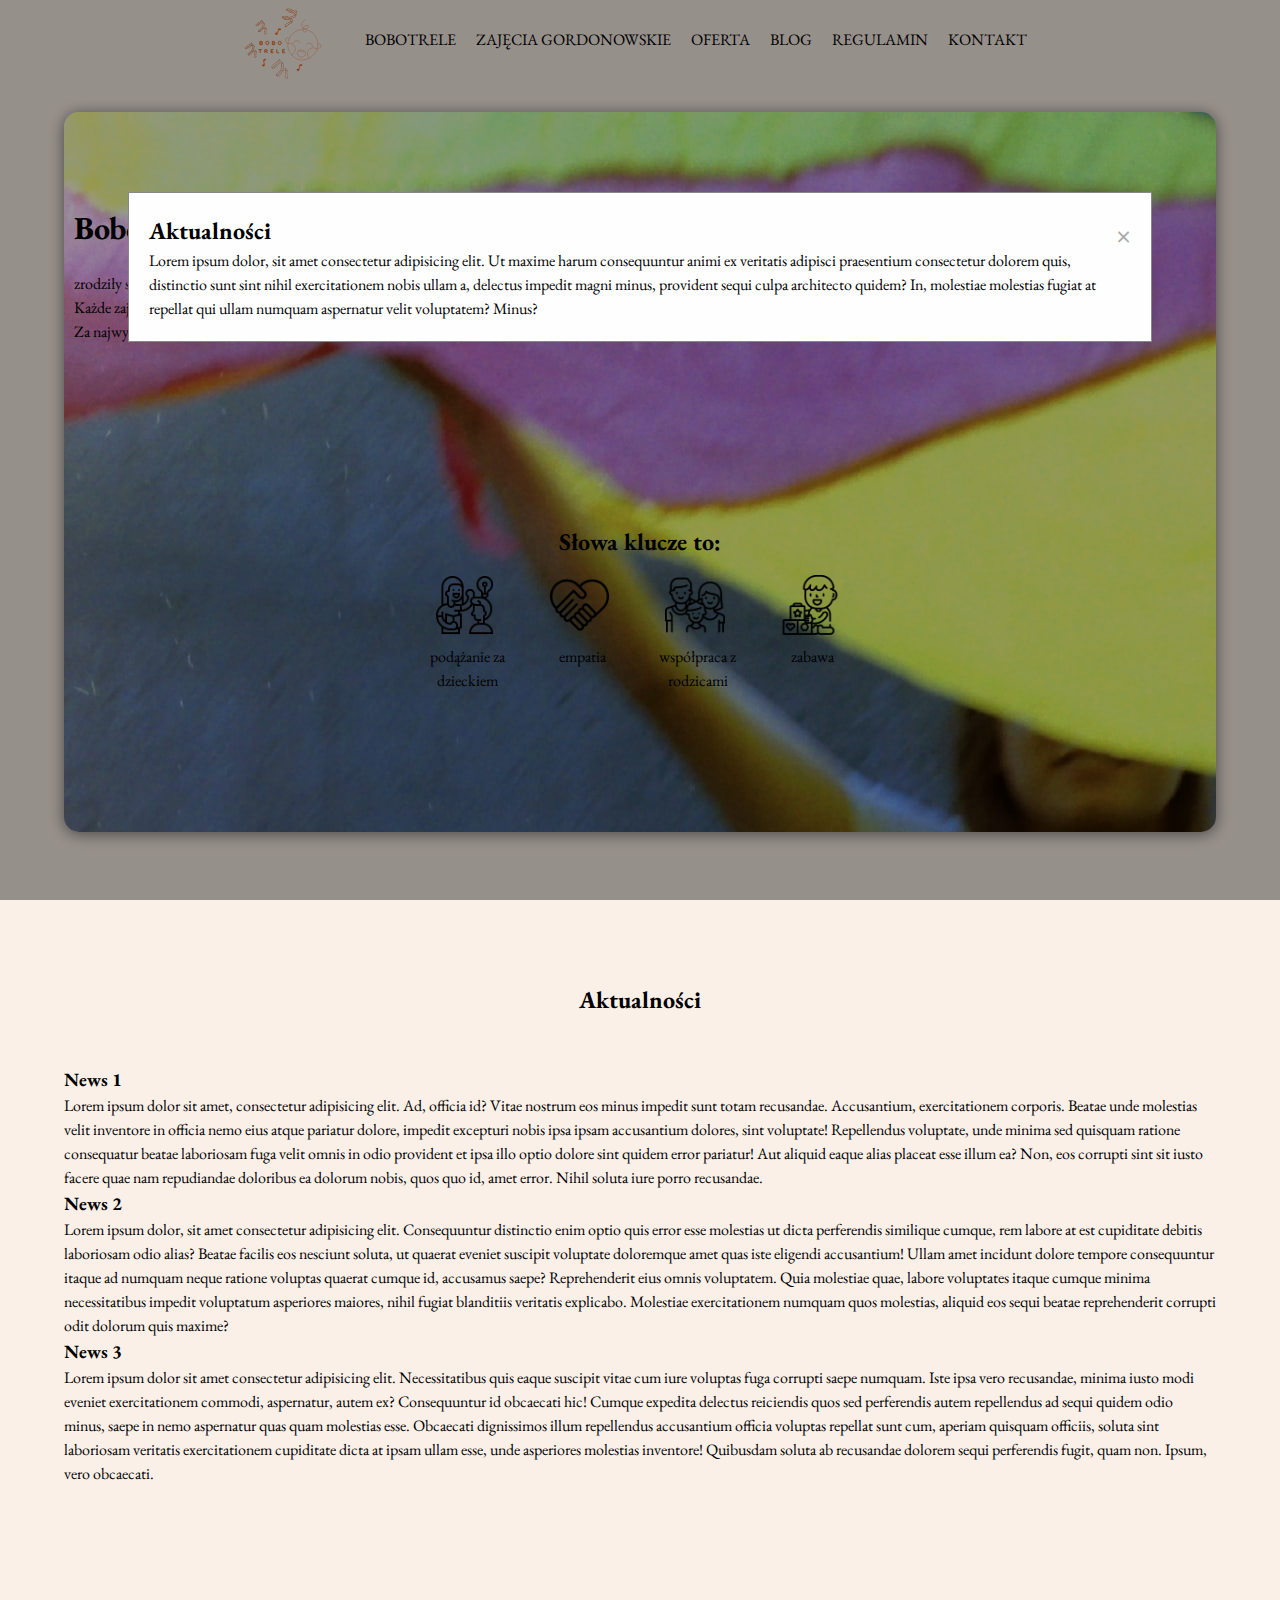
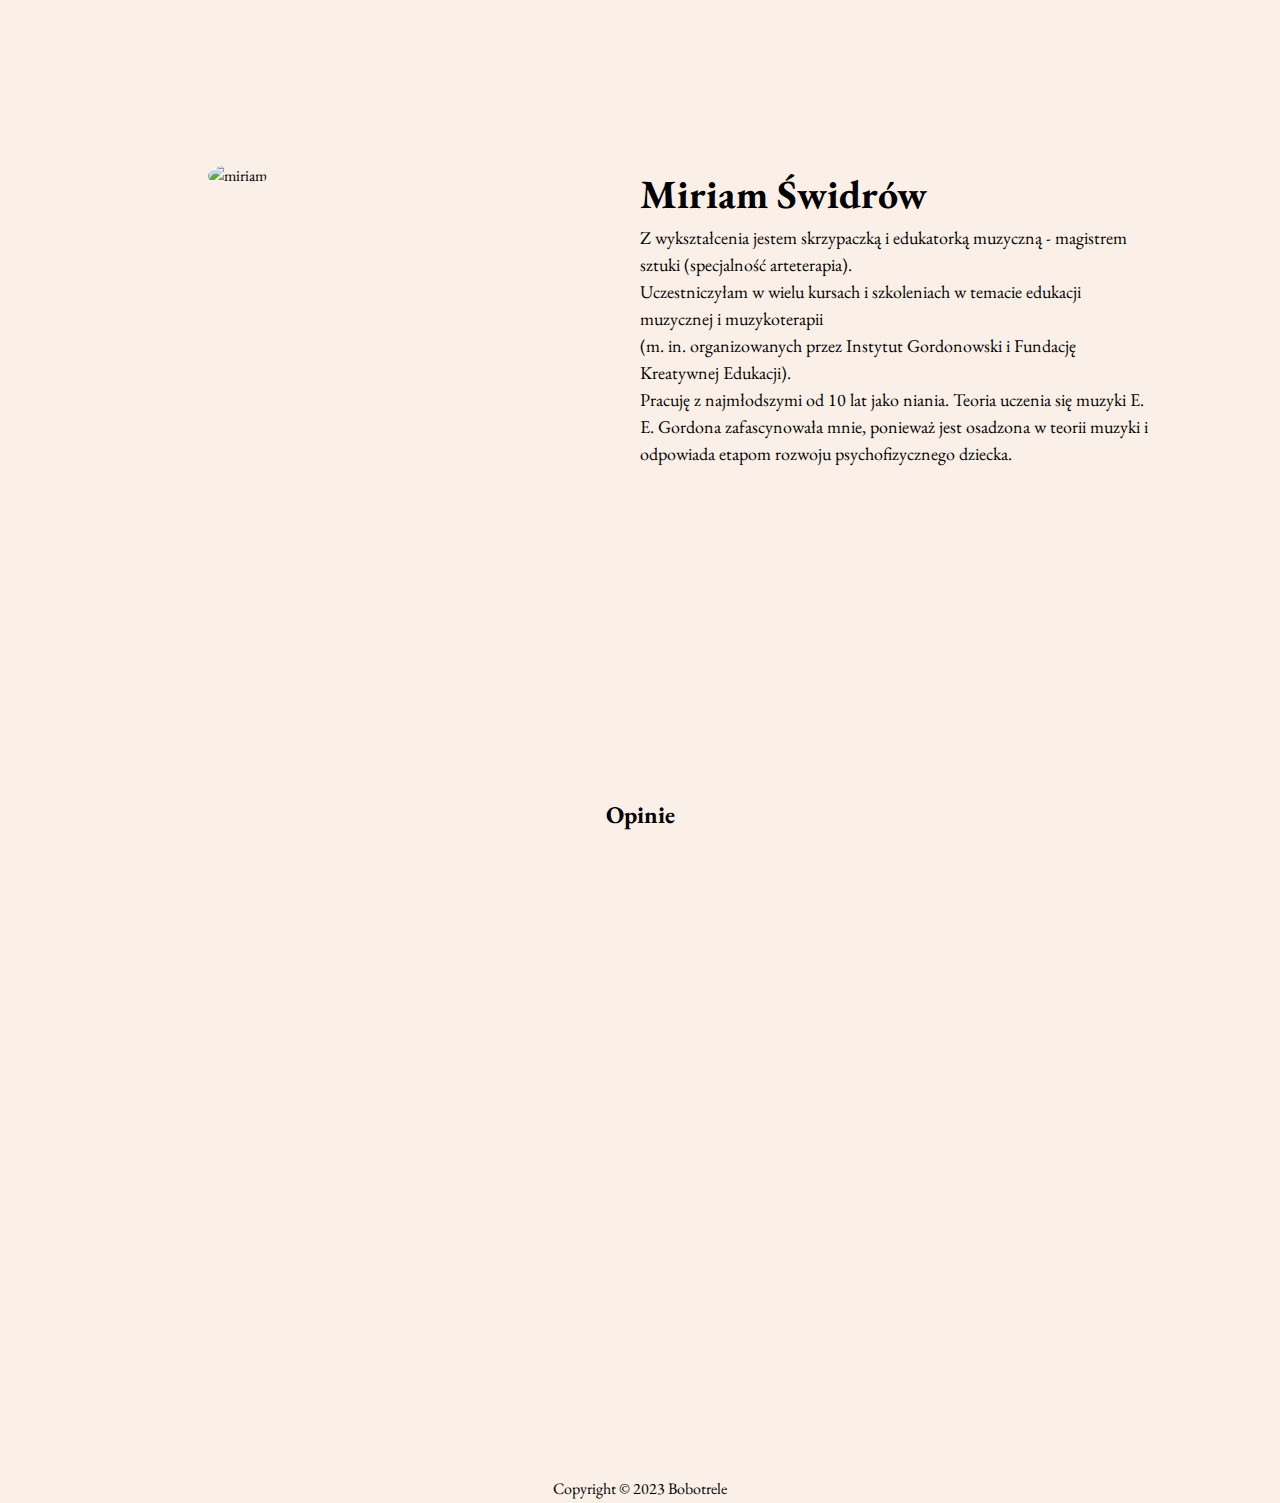
==== commit 53999601: "create alert" ====
--- a/index.html
+++ b/index.html
@@ -262,6 +262,15 @@
     </section>
     
 
+    <!-- Actualization popup -->
+    <div id="alert" class="modal">
+      <div class="modal-content">
+        <span class="close">&times;</span>
+        <h2>Aktualności</h2>
+        <p>Lorem ipsum dolor, sit amet consectetur adipisicing elit. Ut maxime harum consequuntur animi ex veritatis adipisci praesentium consectetur dolorem quis, distinctio sunt sint nihil exercitationem nobis ullam a, delectus impedit magni minus, provident sequi culpa architecto quidem? In, molestiae molestias fugiat at repellat qui ullam numquam aspernatur velit voluptatem? Minus?</p>
+      </div>
+    </div>
+    
 
 
     <!-- Footer -->
--- a/src/styles/style.css
+++ b/src/styles/style.css
@@ -83,56 +83,58 @@
 
 .main-container {
   width: 90%;
-  height: 90vh;
+  height: 80vh;
   margin: 2rem auto;
   display: flex;
   justify-content: center;
-  align-items: center;
-  flex-wrap: wrap;
-}
-.main-container div {
-  flex-basis: calc(50% - 10px);
-  margin: 5px;
-}
-
-.logo-container img {
+  flex-direction: column;
+  align-items: center;
+  background-image: url(../images/gordon-2.jpeg);
+  box-shadow: 0px 2px 15px 0px rgba(0, 0, 0, 0.5);
+  border-radius: 15px;
+}
+
+.text-container {
+  width: 100%;
+  font-size: 16px;
+  display: flex;
+  justify-content: center;
+  flex-direction: column;
+  margin-bottom: 10rem;
+  padding: 10px;
+}
+.text-container h1 {
+  margin-bottom: 20px;
+}
+
+.key-container {
   width: 50%;
-  border-radius: 15px;
-  margin-left: 10rem;
-}
-
-.text-container {
-  width: 50%;
-  font-size: 18px;
-  margin: 10px auto;
-}
-
-.key-container {
-  flex-basis: calc(100% - 10px);
-  display: flex;
-  align-items: center;
-  justify-content: center;
+  display: flex;
+  justify-content: center;
+  align-items: center;
   flex-direction: column;
-}
-
-.key-container h2 {
-  margin-bottom: 35px;
+  margin: 10px auto;
+  padding-bottom: 2rem;
 }
 
 .key-wrapper {
   display: flex;
-  flex-wrap: wrap;
+  justify-content: center;
   text-align: center;
 }
 .key-wrapper img {
-  width: 25%;
-  margin: auto;
+  width: 70%;
+  margin-left: 10px;
 }
 
 .key-wrapper div {
   display: flex;
   flex-direction: column;
   padding: 15px;
+}
+
+.key-wrapper span {
+  margin-top: 10px;
 }
 
 /* News */
@@ -209,7 +211,7 @@
   overflow: hidden;
   border-radius: 1em;
   width: 40%;
-  height: 25rem;
+  height: fit-content;
   box-shadow: 0px 2px 15px 0px rgba(0, 0, 0, 0.5);
 }
 
@@ -320,9 +322,9 @@
 }
 
 .offer-card {
-  width: 250px;
-  height: 230px;
-  margin: 50px 100px;
+  width: 150px;
+  height: 210px;
+  margin: 50px;
   box-shadow: 0 4px 8px 0 rgba(0, 0, 0, 0.2);
   transition: 0.3s;
   text-align: center;
@@ -408,6 +410,41 @@
   margin: 15px 15px 15px 0px;
 }
 
+/* Actualization */
+.modal {
+  display: none;
+  position: fixed;
+  z-index: 1;
+  left: 0;
+  top: 0;
+  width: 100%;
+  height: 100%;
+  overflow: auto;
+  background-color: rgba(0, 0, 0, 0.4);
+}
+
+.modal-content {
+  background-color: #fefefe;
+  margin: 15% auto;
+  padding: 20px;
+  border: 1px solid #888;
+  width: 80%;
+}
+
+.close {
+  color: #aaa;
+  float: right;
+  font-size: 28px;
+  font-weight: bold;
+}
+
+.close:hover,
+.close:focus {
+  color: black;
+  text-decoration: none;
+  cursor: pointer;
+}
+
 /* RWD */
 
 @media screen and (max-width: 1440px) {
@@ -419,6 +456,10 @@
     margin-left: -15rem;
   }
 
+  .key-wrapper {
+    width: 80%;
+  }
+
   .contact {
     margin-right: 10rem;
   }
@@ -433,6 +474,9 @@
     margin-bottom: -2rem;
   }
 
+  .key-wrapper {
+    width: 100%;
+  }
   .about img {
     margin-left: -15rem;
   }
@@ -486,6 +530,8 @@
     justify-content: center;
     align-items: center;
     flex-direction: column;
+    background-image: none;
+    box-shadow: none;
   }
 
   .text-container {
@@ -559,6 +605,20 @@
 
 /* Mobile L */
 @media screen and (max-width: 425px) {
+  .main-container {
+    width: auto;
+    margin: 5px;
+    background-image: none;
+    box-shadow: none;
+  }
+
+  .text-container {
+    margin-bottom: -5rem;
+  }
+
+  .key-wrapper {
+    margin-bottom: 5rem;
+  }
   .news {
     width: auto;
     margin: 20rem auto;
@@ -575,6 +635,20 @@
 
 /* Mobile M */
 @media screen and (max-width: 395px) {
+  .main-container {
+    width: auto;
+    margin: 5px;
+    background-image: none;
+    box-shadow: none;
+  }
+
+  .text-container {
+    margin-bottom: -5rem;
+  }
+
+  .key-wrapper {
+    margin-bottom: 5rem;
+  }
   .news {
     width: auto;
     margin: 20rem auto;
@@ -601,17 +675,22 @@
 
   .main-container {
     width: auto;
-    height: fit-content;
-    margin: auto;
+    margin: 5px;
+    background-image: none;
+    box-shadow: none;
+  }
+
+  .text-container {
+    margin-bottom: -5rem;
+  }
+
+  .key-wrapper {
+    margin-bottom: 5rem;
   }
   .news {
     width: auto;
     margin: 20rem auto;
     padding: 5px;
-  }
-
-  .news h2 {
-    margin-bottom: 2rem;
   }
 
   .about-container {
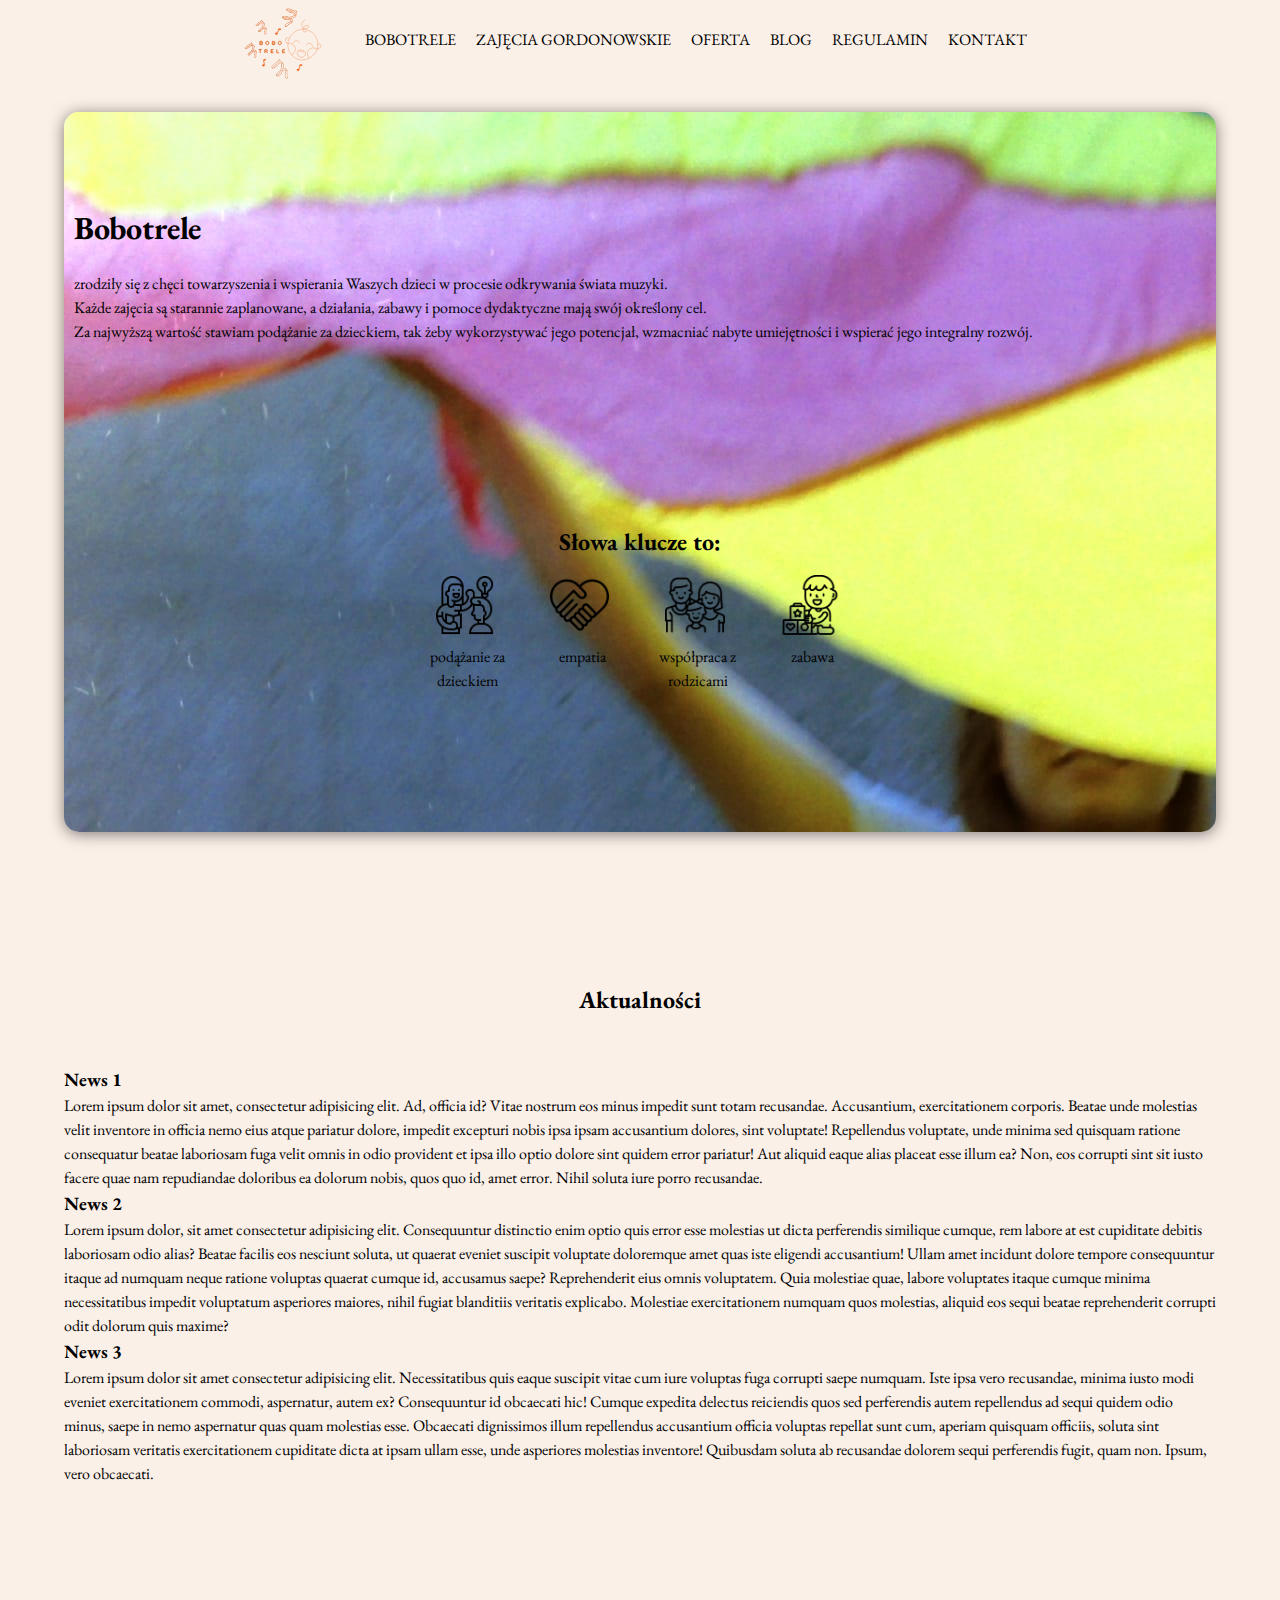
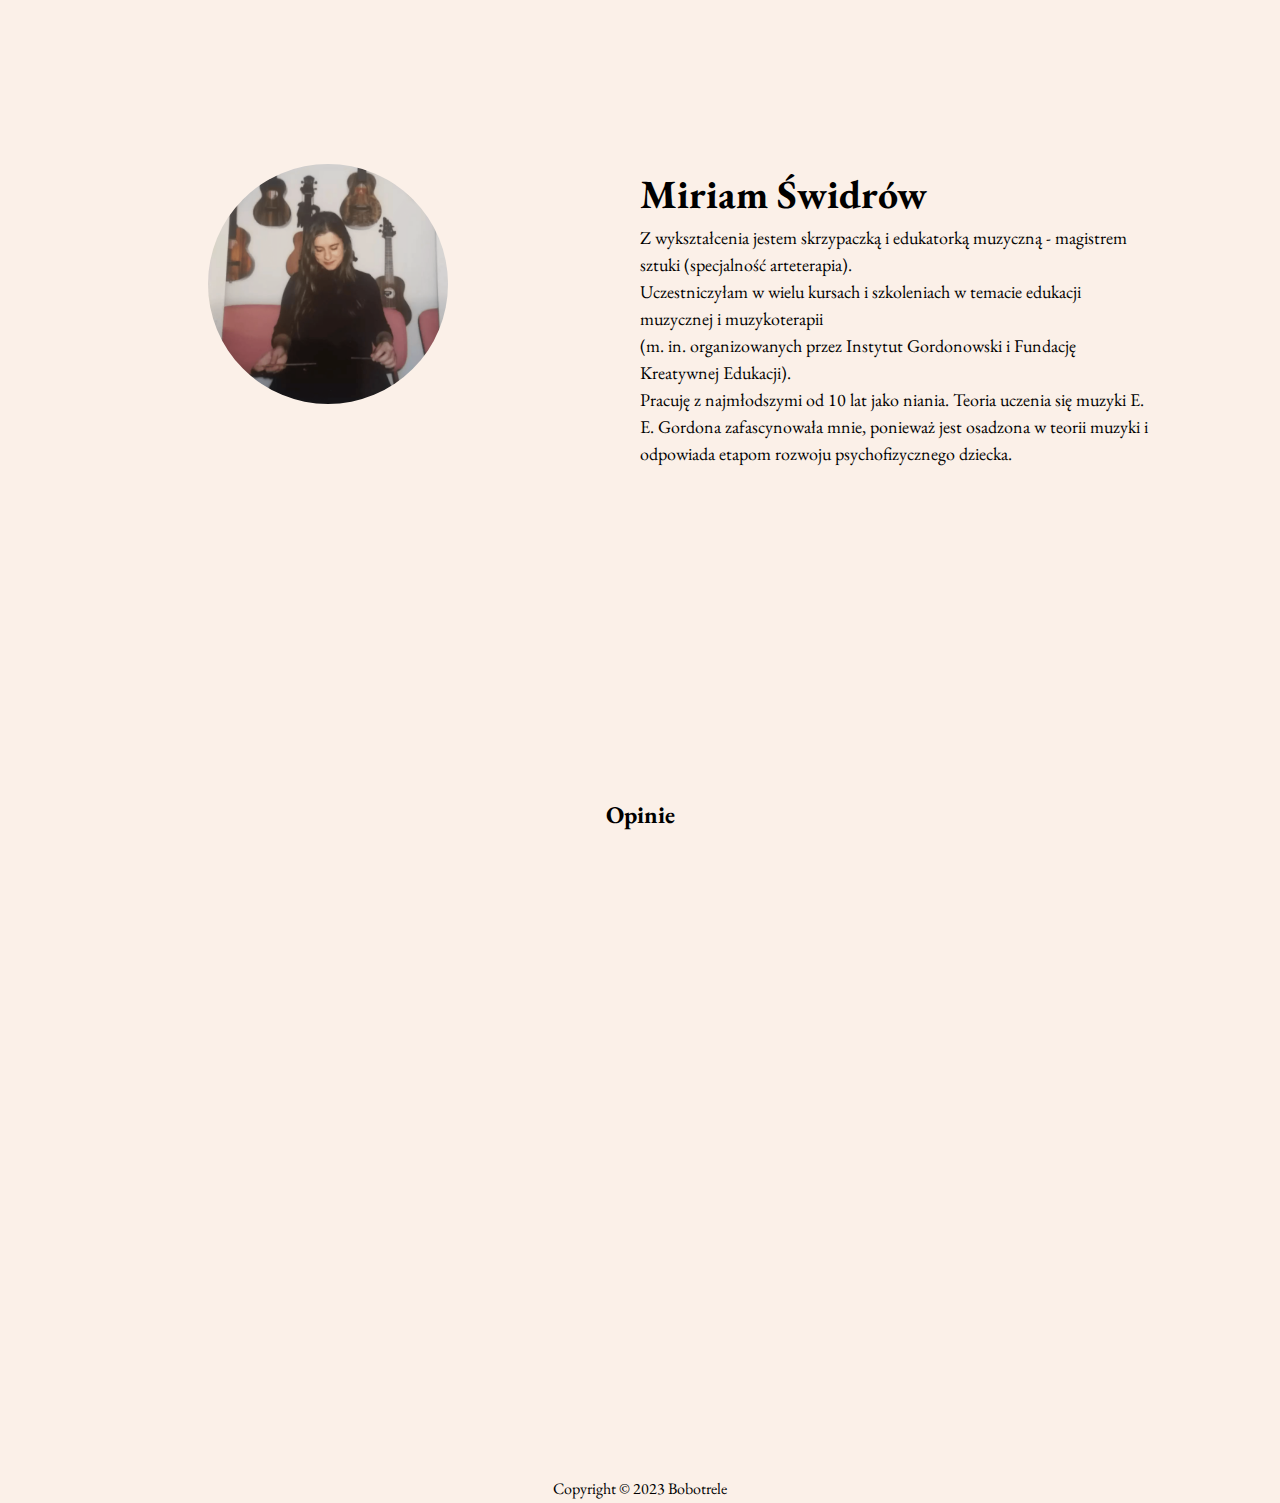
==== commit cf8e670a: "change favicon" ====
--- a/index.html
+++ b/index.html
@@ -8,7 +8,7 @@
     <link rel="stylesheet" href="./src/styles/style.css" />
     <link
       rel="shortcut icon"
-      href="./src/images/logo-insta.png"
+      href="./src/icons/logo-favicon (1).png"
       type="image/x-icon"
     />
 
--- a/src/styles/style.css
+++ b/src/styles/style.css
@@ -421,6 +421,8 @@
   height: 100%;
   overflow: auto;
   background-color: rgba(0, 0, 0, 0.4);
+  animation-name: fadeIn;
+  animation-duration: 0.5s;
 }
 
 .modal-content {
@@ -444,7 +446,14 @@
   text-decoration: none;
   cursor: pointer;
 }
-
+@keyframes fadeIn {
+  from {
+    opacity: 0;
+  }
+  to {
+    opacity: 1;
+  }
+}
 /* RWD */
 
 @media screen and (max-width: 1440px) {
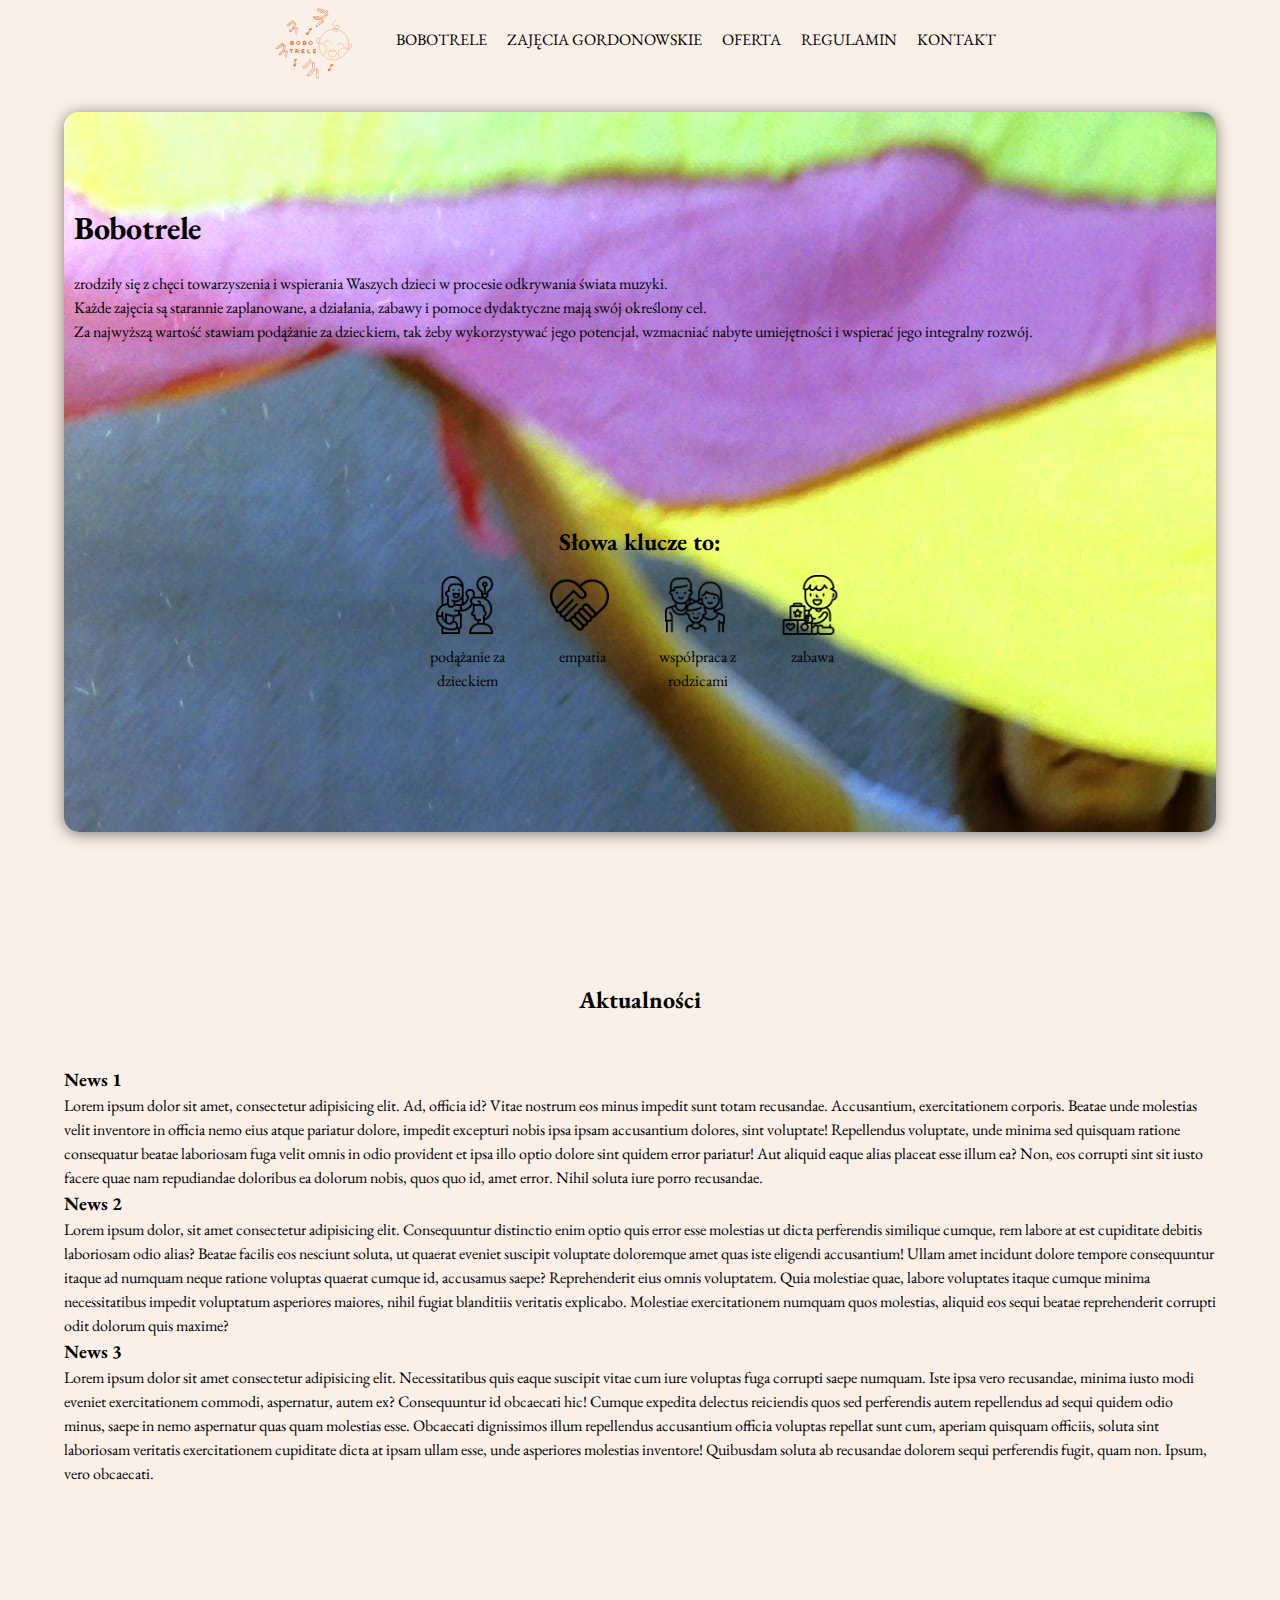
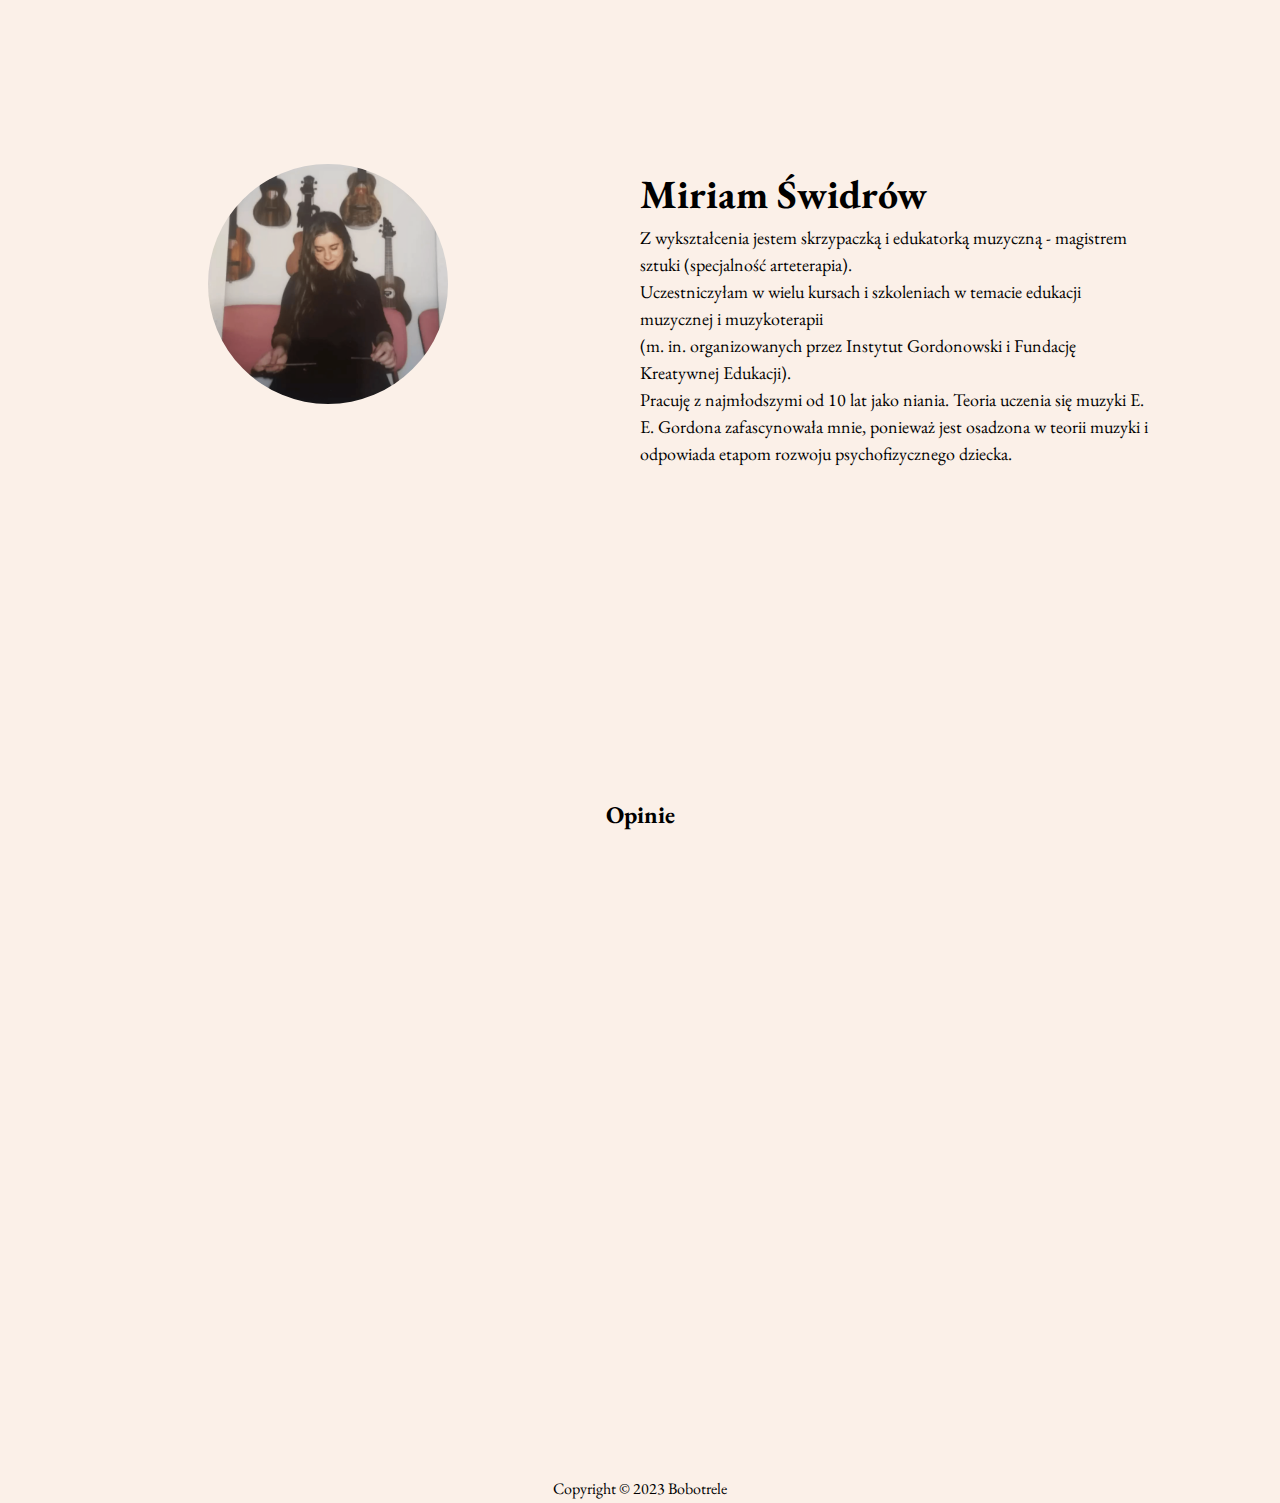
==== commit 67e747d8: "fix script.js" ====
--- a/index.html
+++ b/index.html
@@ -8,7 +8,7 @@
     <link rel="stylesheet" href="./src/styles/style.css" />
     <link
       rel="shortcut icon"
-      href="./src/icons/logo-favicon (1).png"
+      href="./src/icons/logo-favicon.ico"
       type="image/x-icon"
     />
 
@@ -33,7 +33,7 @@
             <li><button id="bobotrele-btn">Bobotrele</button></li>
             <li><button id="lesson-btn">Zajęcia Gordonowskie</button></li>
             <li><button id="offer-btn">Oferta</button></li>
-            <li><button id="blog-btn">Blog</button></li>
+            <!-- <li><button id="blog-btn">Blog</button></li> -->
             <li><button id="regulation-btn"><a href="./src/Bobotrele-Regulamin.pdf" target="_blank">Regulamin</a></button></li>
             <li><button id="contact-btn">Kontakt</button></li>
           </ul>
@@ -179,12 +179,6 @@
       </div>
     </section>
 
-    <!-- Blog -->
-    <section class="blog" id="blog">
-      <div class="blog-text">
-        <h2>Blog</h2>
-      </div>
-    </section>
     
     <!-- Offer -->
     <section class="offer" id="offer">
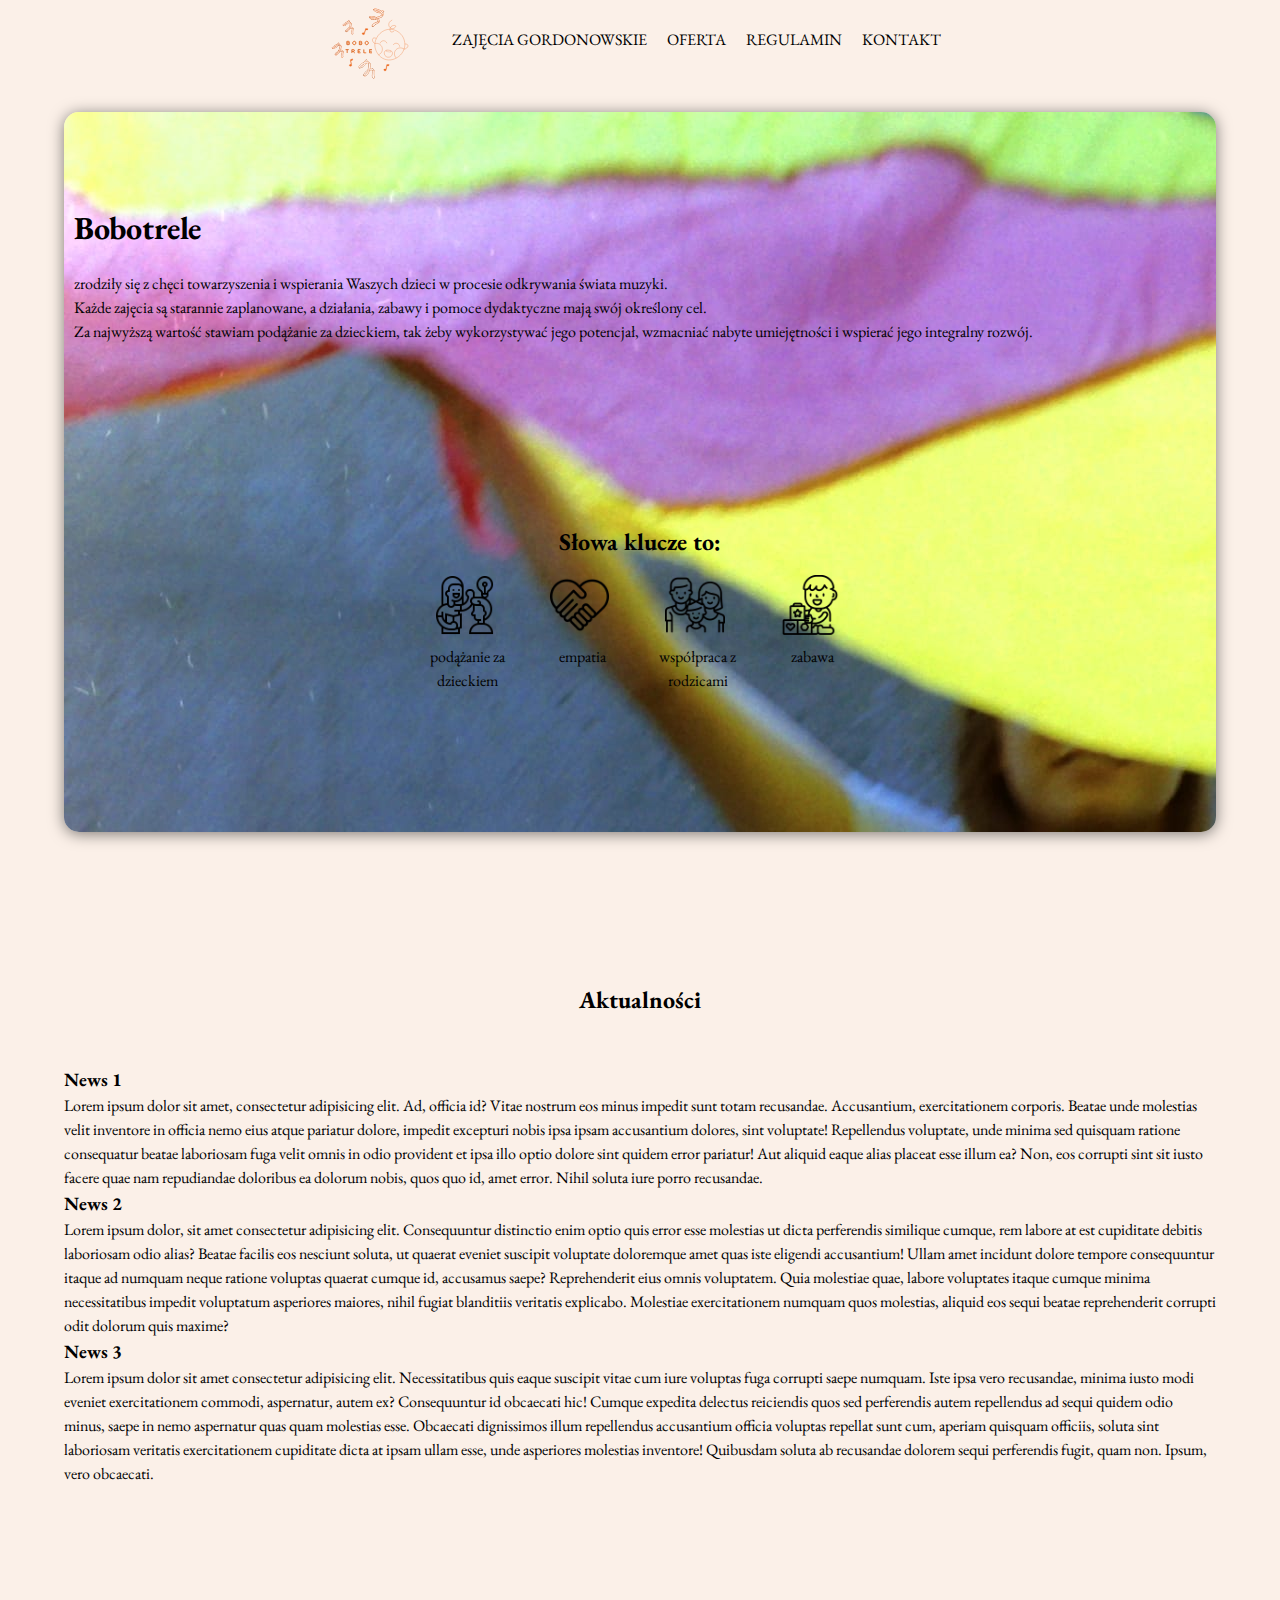
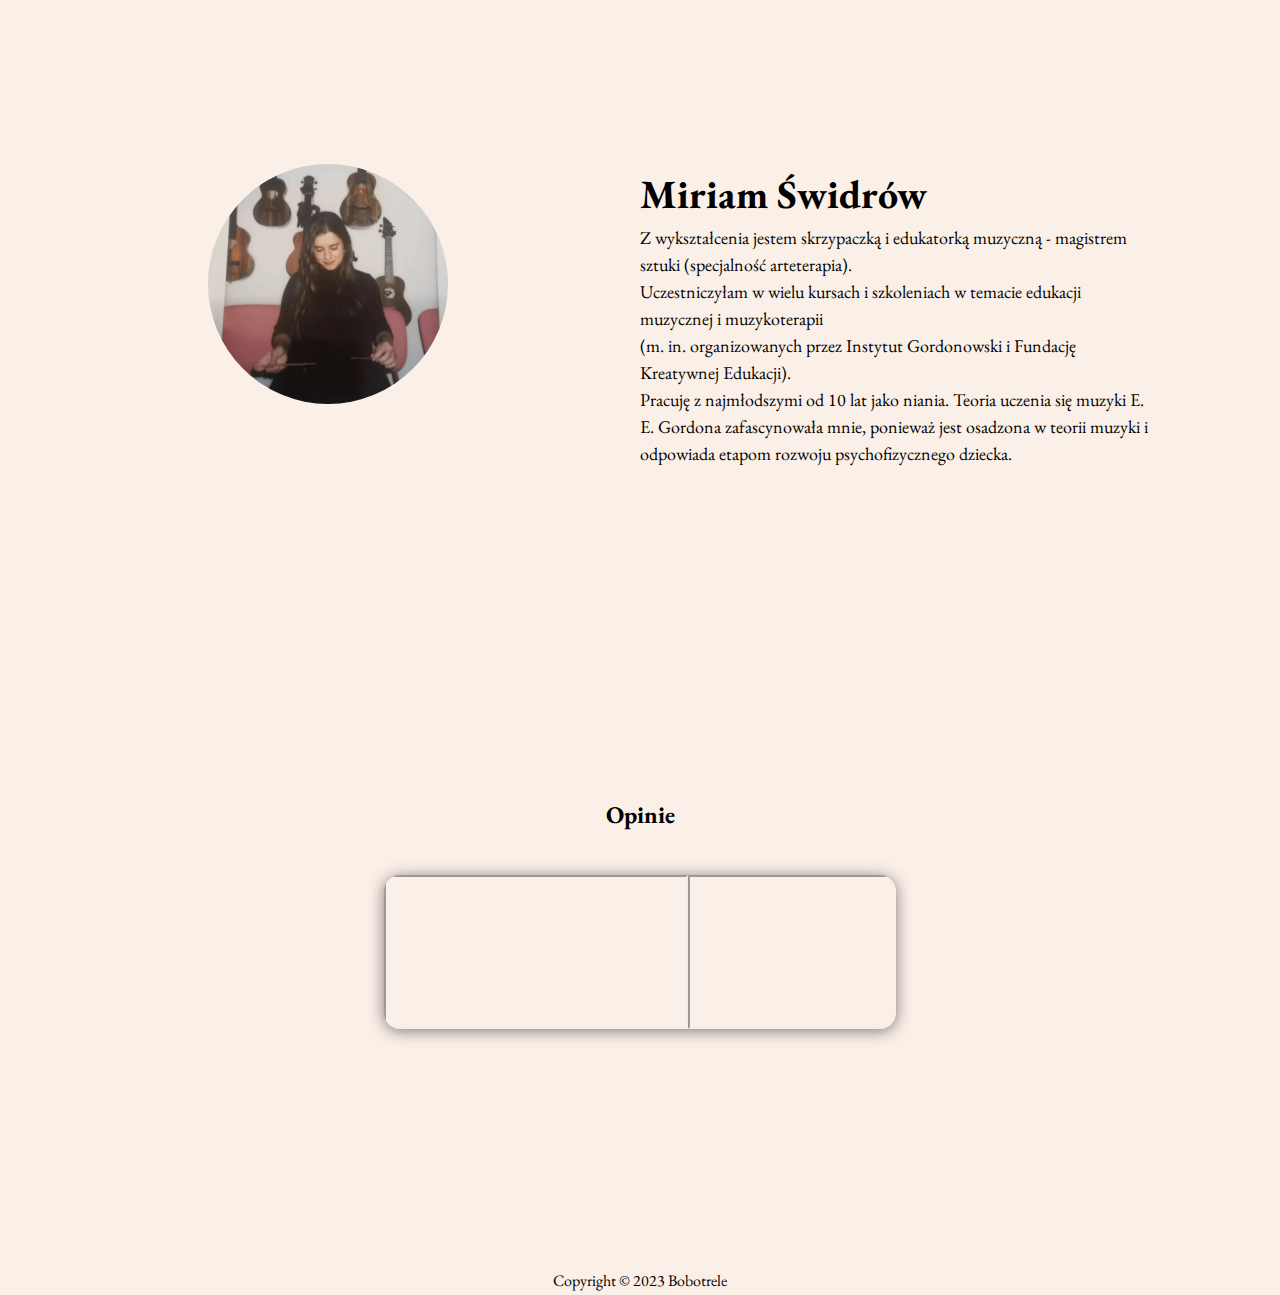
==== commit 779b71ea: "change navbar" ====
--- a/index.html
+++ b/index.html
@@ -21,7 +21,7 @@
       <nav>
         <div class="nav-container">
           <div class="logo">
-            <img src="./src/images/logo-bg.svg" alt="logo">
+            <img src="./src/images/logo-bg.svg" alt="logo" id="bobotrele-btn">
           </div>
           <div class="nav-toggle">
             <button id="menu-toggle">
@@ -30,10 +30,8 @@
             <button id="menu-close"><img src="./src/images/x-lg.svg" /></button>
           </div>
           <ul class="nav-menu">
-            <li><button id="bobotrele-btn">Bobotrele</button></li>
             <li><button id="lesson-btn">Zajęcia Gordonowskie</button></li>
             <li><button id="offer-btn">Oferta</button></li>
-            <!-- <li><button id="blog-btn">Blog</button></li> -->
             <li><button id="regulation-btn"><a href="./src/Bobotrele-Regulamin.pdf" target="_blank">Regulamin</a></button></li>
             <li><button id="contact-btn">Kontakt</button></li>
           </ul>
@@ -130,10 +128,10 @@
         <h2>Opinie</h2>
       <div class="card-container" id="opinions-slider">
         <div class="slider">
-          <img src="./src/opinions/Yellow and Black Colour Hand Written Quote Facebook Post/1.png" alt="">
-          <img src="./src/opinions/Yellow and Black Colour Hand Written Quote Facebook Post/2.png" alt="">
-          <img src="./src/opinions/Yellow and Black Colour Hand Written Quote Facebook Post/3.png" alt="">
-          <img src="./src/opinions/Yellow and Black Colour Hand Written Quote Facebook Post/4.png" alt="">
+          <iframe id="iframe"src="https://www.facebook.com/plugins/post.php?href=https%3A%2F%2Fwww.facebook.com%2Fewa.nowicka.1253%2Fposts%2Fpfbid026XLvctJfydK6P7vdJzGWbWiPfEFDztMnPfFesFGsYEChgfETkiuGdLEMPPWAR9Qdl&show_text=true&width=500"></iframe>
+          <iframe id="iframe"src="https://www.facebook.com/plugins/post.php?href=https%3A%2F%2Fwww.facebook.com%2Fagata.tkaczyk%2Fposts%2Fpfbid0RACT99TRKWC2aipoAoufnSsZkFTtCSMsfGy9EeXWH74kZq1iv94MG9r4VKYSuqFQl&show_text=true&width=500"></iframe>
+          <iframe id="iframe"src="https://www.facebook.com/plugins/post.php?href=https%3A%2F%2Fwww.facebook.com%2Fk.smentek%2Fposts%2Fpfbid0355aZyTAUKocGHutarSdnD6TEiSXvZq5DxfcK7vbxvUTEKCoBJw7Bow1oTvS7edCvl&show_text=true&width=500"></iframe>
+          <iframe id="iframe"src="https://www.facebook.com/plugins/post.php?href=https%3A%2F%2Fwww.facebook.com%2Fmagda.urban.752%2Fposts%2Fpfbid0R5B46b6gmwRweZ4own1GMLo59nh3RPi4YhtZRKg3LidwzpPVbaQqxSbCoiGaz5hkl&show_text=true&width=500"></iframe>
         </div>
       </div>
     </section>
@@ -256,14 +254,7 @@
     </section>
     
 
-    <!-- Actualization popup -->
-    <div id="alert" class="modal">
-      <div class="modal-content">
-        <span class="close">&times;</span>
-        <h2>Aktualności</h2>
-        <p>Lorem ipsum dolor, sit amet consectetur adipisicing elit. Ut maxime harum consequuntur animi ex veritatis adipisci praesentium consectetur dolorem quis, distinctio sunt sint nihil exercitationem nobis ullam a, delectus impedit magni minus, provident sequi culpa architecto quidem? In, molestiae molestias fugiat at repellat qui ullam numquam aspernatur velit voluptatem? Minus?</p>
-      </div>
-    </div>
+
     
 
 
--- a/src/styles/style.css
+++ b/src/styles/style.css
@@ -38,6 +38,7 @@
 .logo img {
   width: 5rem;
   margin: 1rem 2rem 0 0;
+  cursor: pointer;
 }
 
 .nav-menu {
@@ -189,8 +190,8 @@
 /* Opinions  */
 
 .opinions {
-  width: 100vw;
-  height: 50vh;
+  width: 100%;
+  height: 100%;
   margin: 10rem auto;
   display: flex;
   flex-direction: column;
@@ -200,7 +201,7 @@
   margin: 10px auto;
 }
 
-.card-container img {
+.card-container iframe {
   width: 100%;
 }
 
@@ -287,15 +288,6 @@
   margin-left: -5rem;
 }
 
-/* Blog */
-.blog {
-  width: 90%;
-  min-height: 80vh;
-  margin: 10px auto;
-  margin-bottom: 5rem;
-  display: flex;
-  justify-content: center;
-}
 /* Offer */
 .offer {
   width: 90%;
@@ -410,42 +402,6 @@
   margin: 15px 15px 15px 0px;
 }
 
-/* Actualization */
-.modal {
-  display: none;
-  position: fixed;
-  z-index: 1;
-  left: 0;
-  top: 0;
-  width: 100%;
-  height: 100%;
-  overflow: auto;
-  background-color: rgba(0, 0, 0, 0.4);
-  animation-name: fadeIn;
-  animation-duration: 0.5s;
-}
-
-.modal-content {
-  background-color: #fefefe;
-  margin: 15% auto;
-  padding: 20px;
-  border: 1px solid #888;
-  width: 80%;
-}
-
-.close {
-  color: #aaa;
-  float: right;
-  font-size: 28px;
-  font-weight: bold;
-}
-
-.close:hover,
-.close:focus {
-  color: black;
-  text-decoration: none;
-  cursor: pointer;
-}
 @keyframes fadeIn {
   from {
     opacity: 0;
